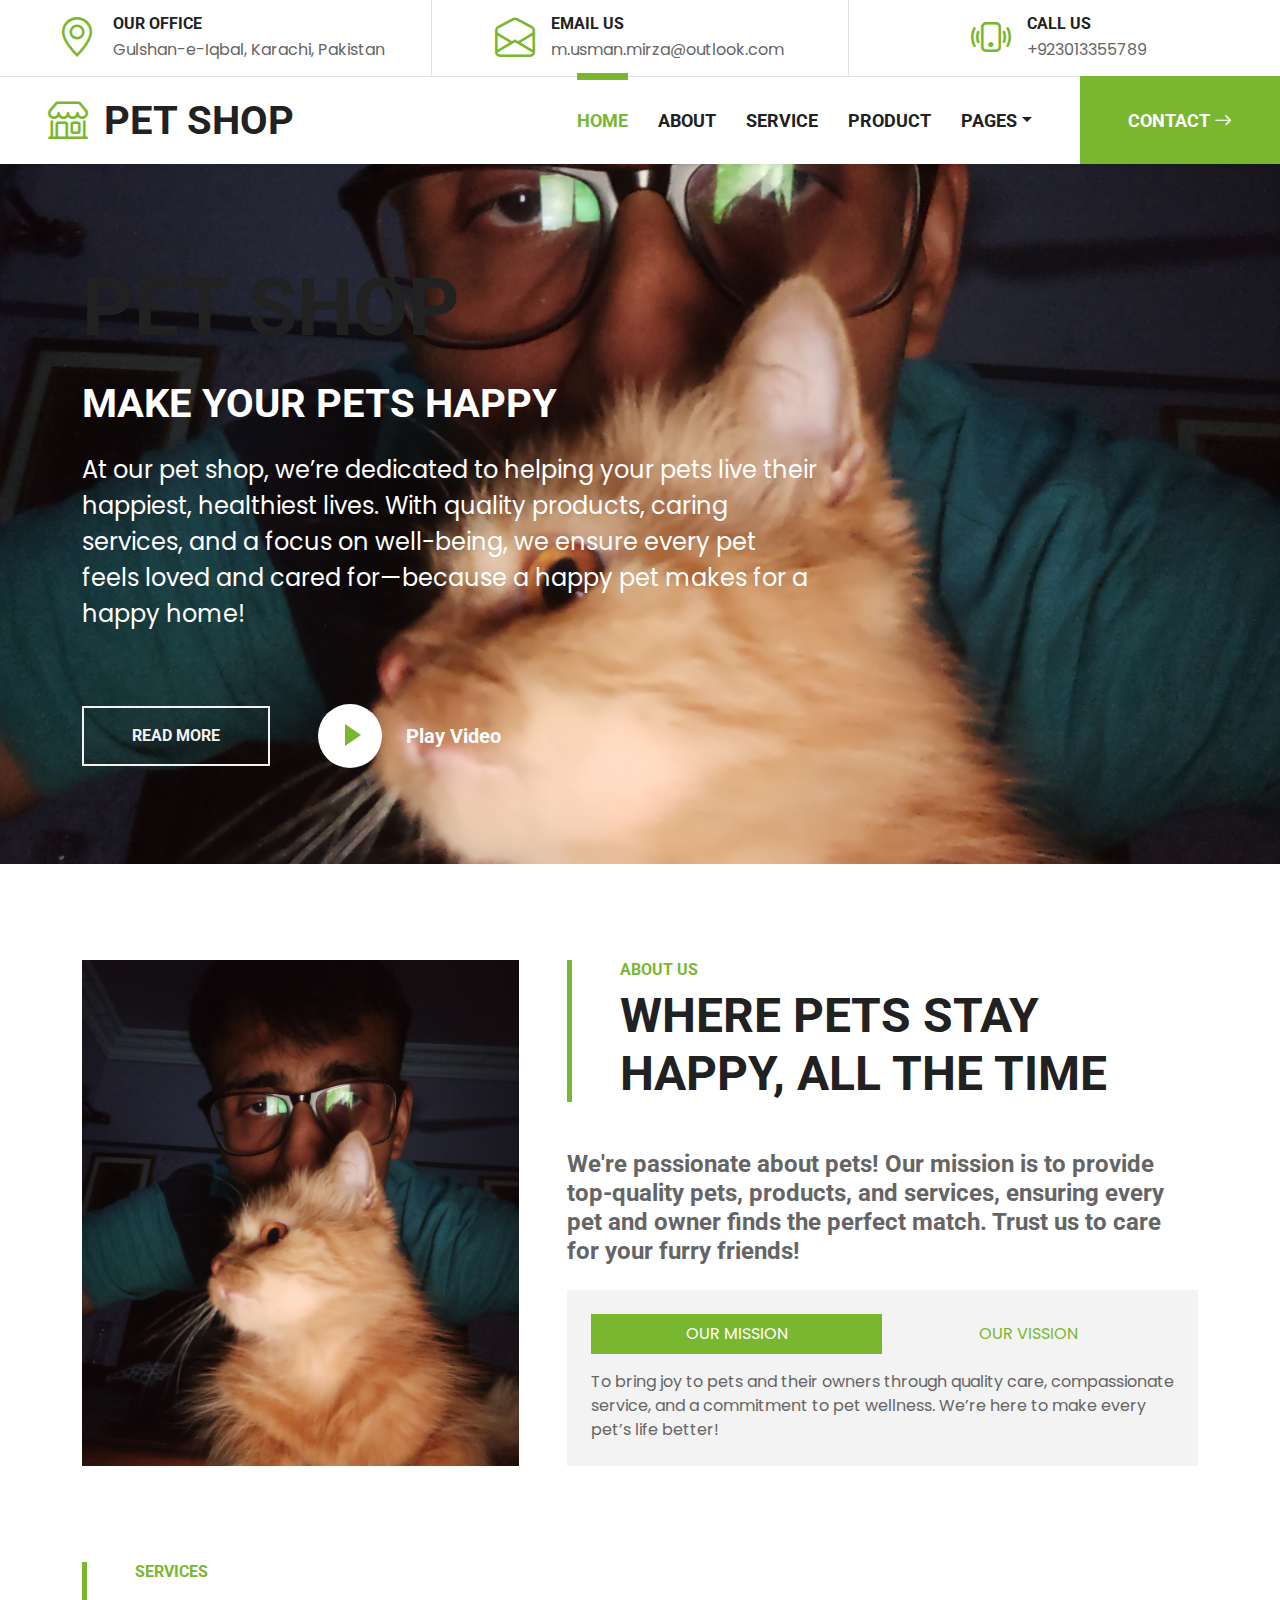
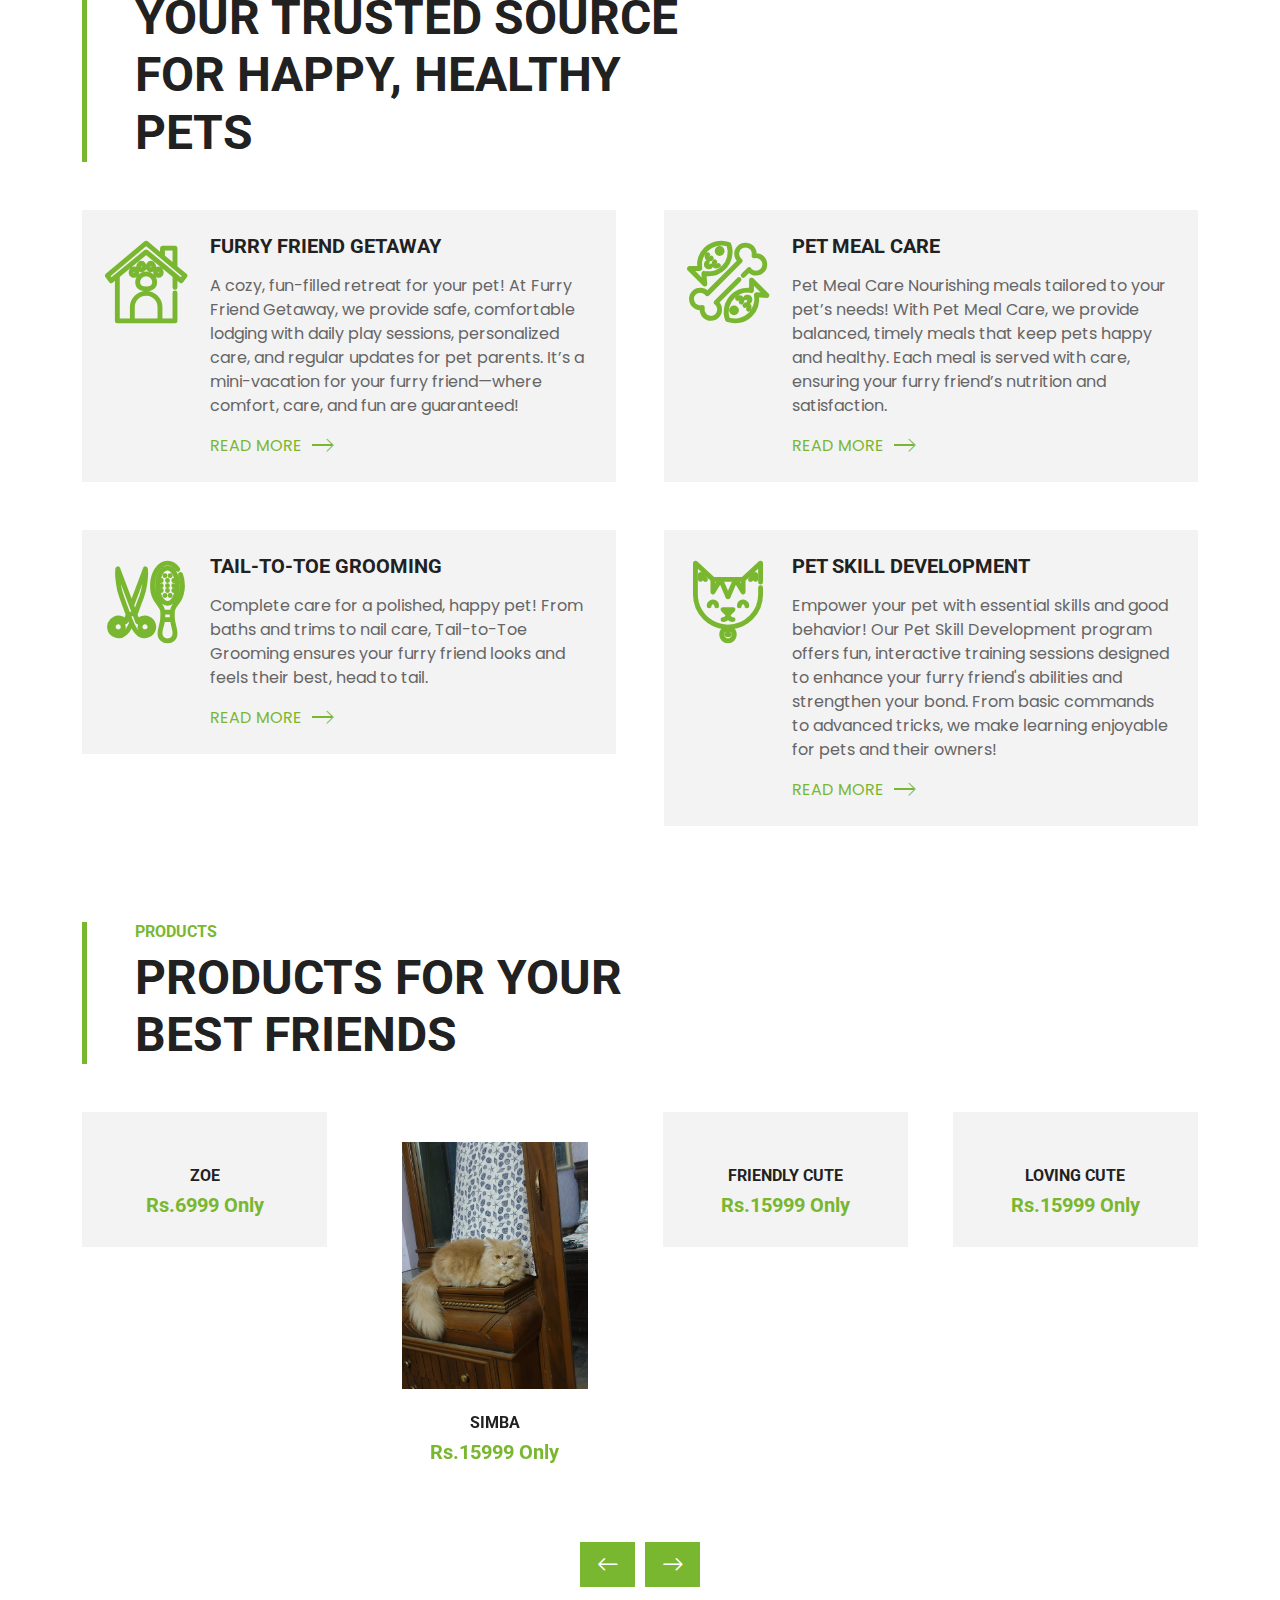
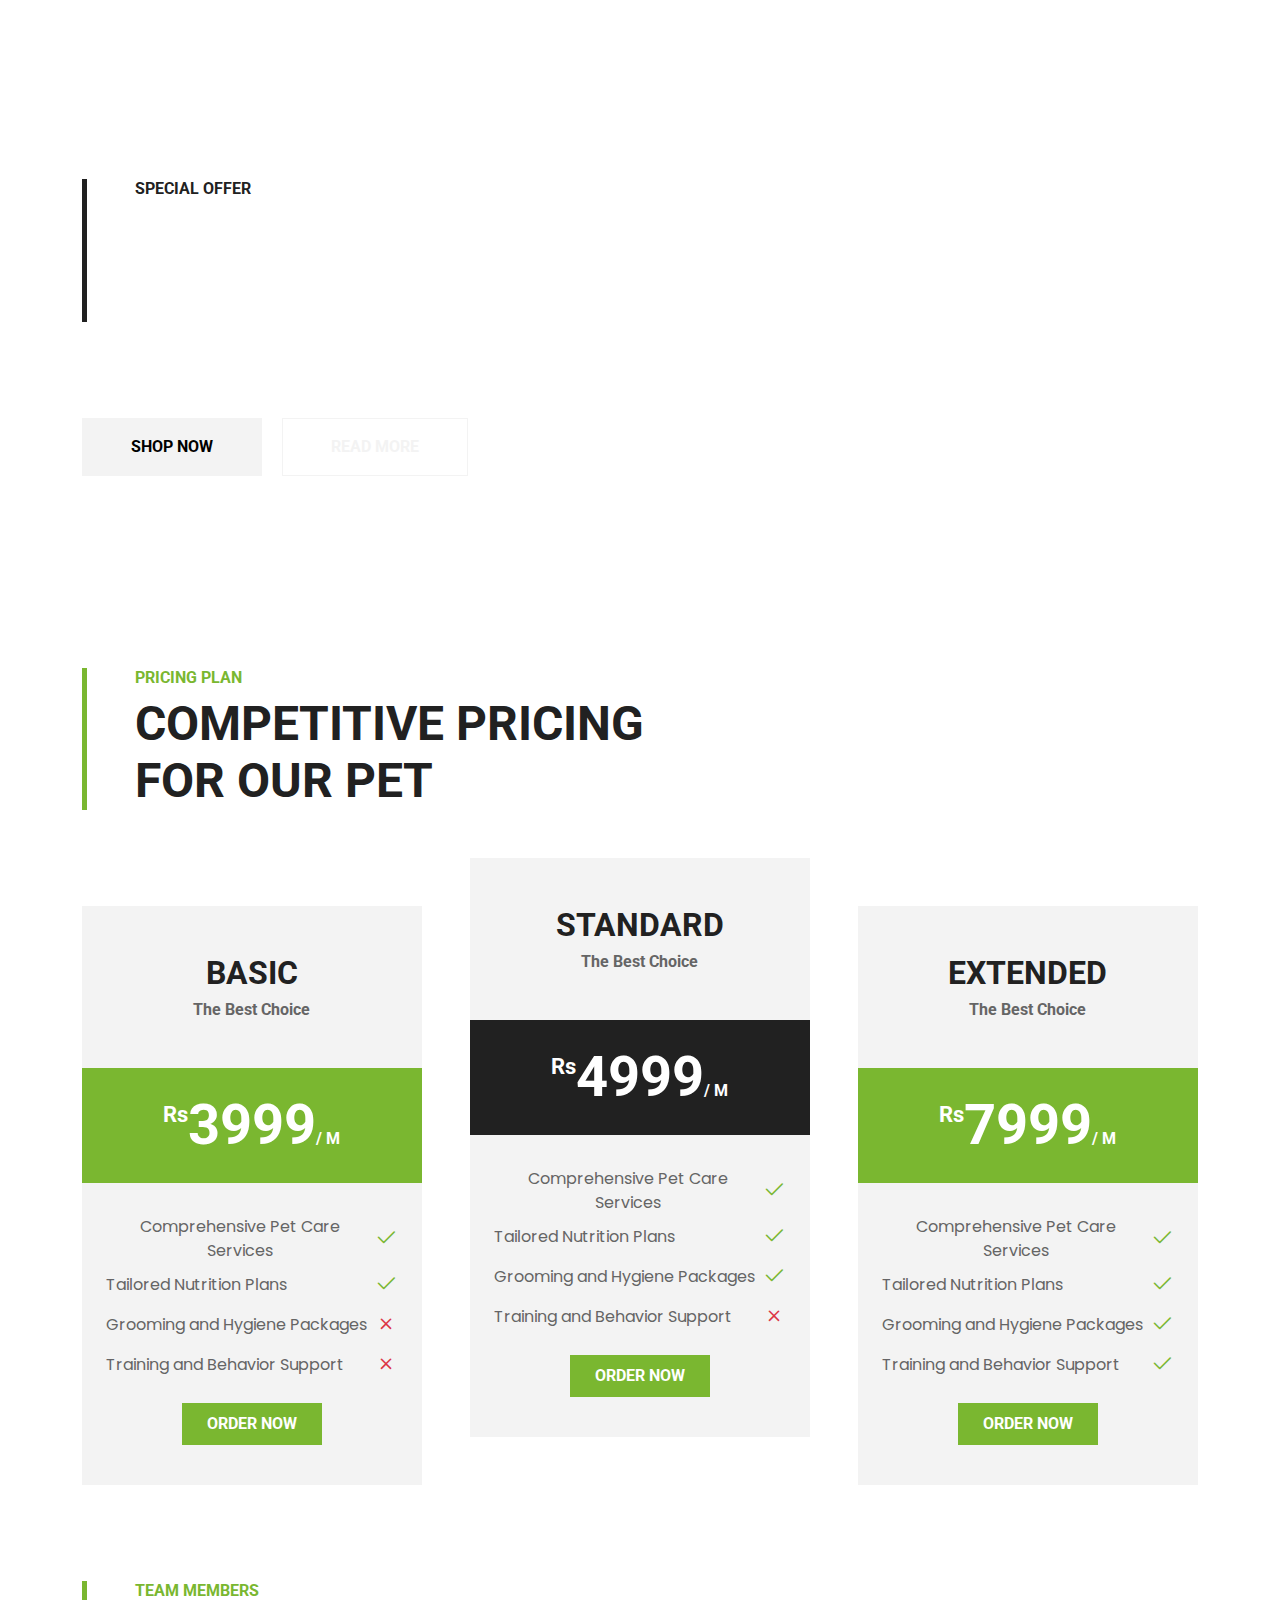
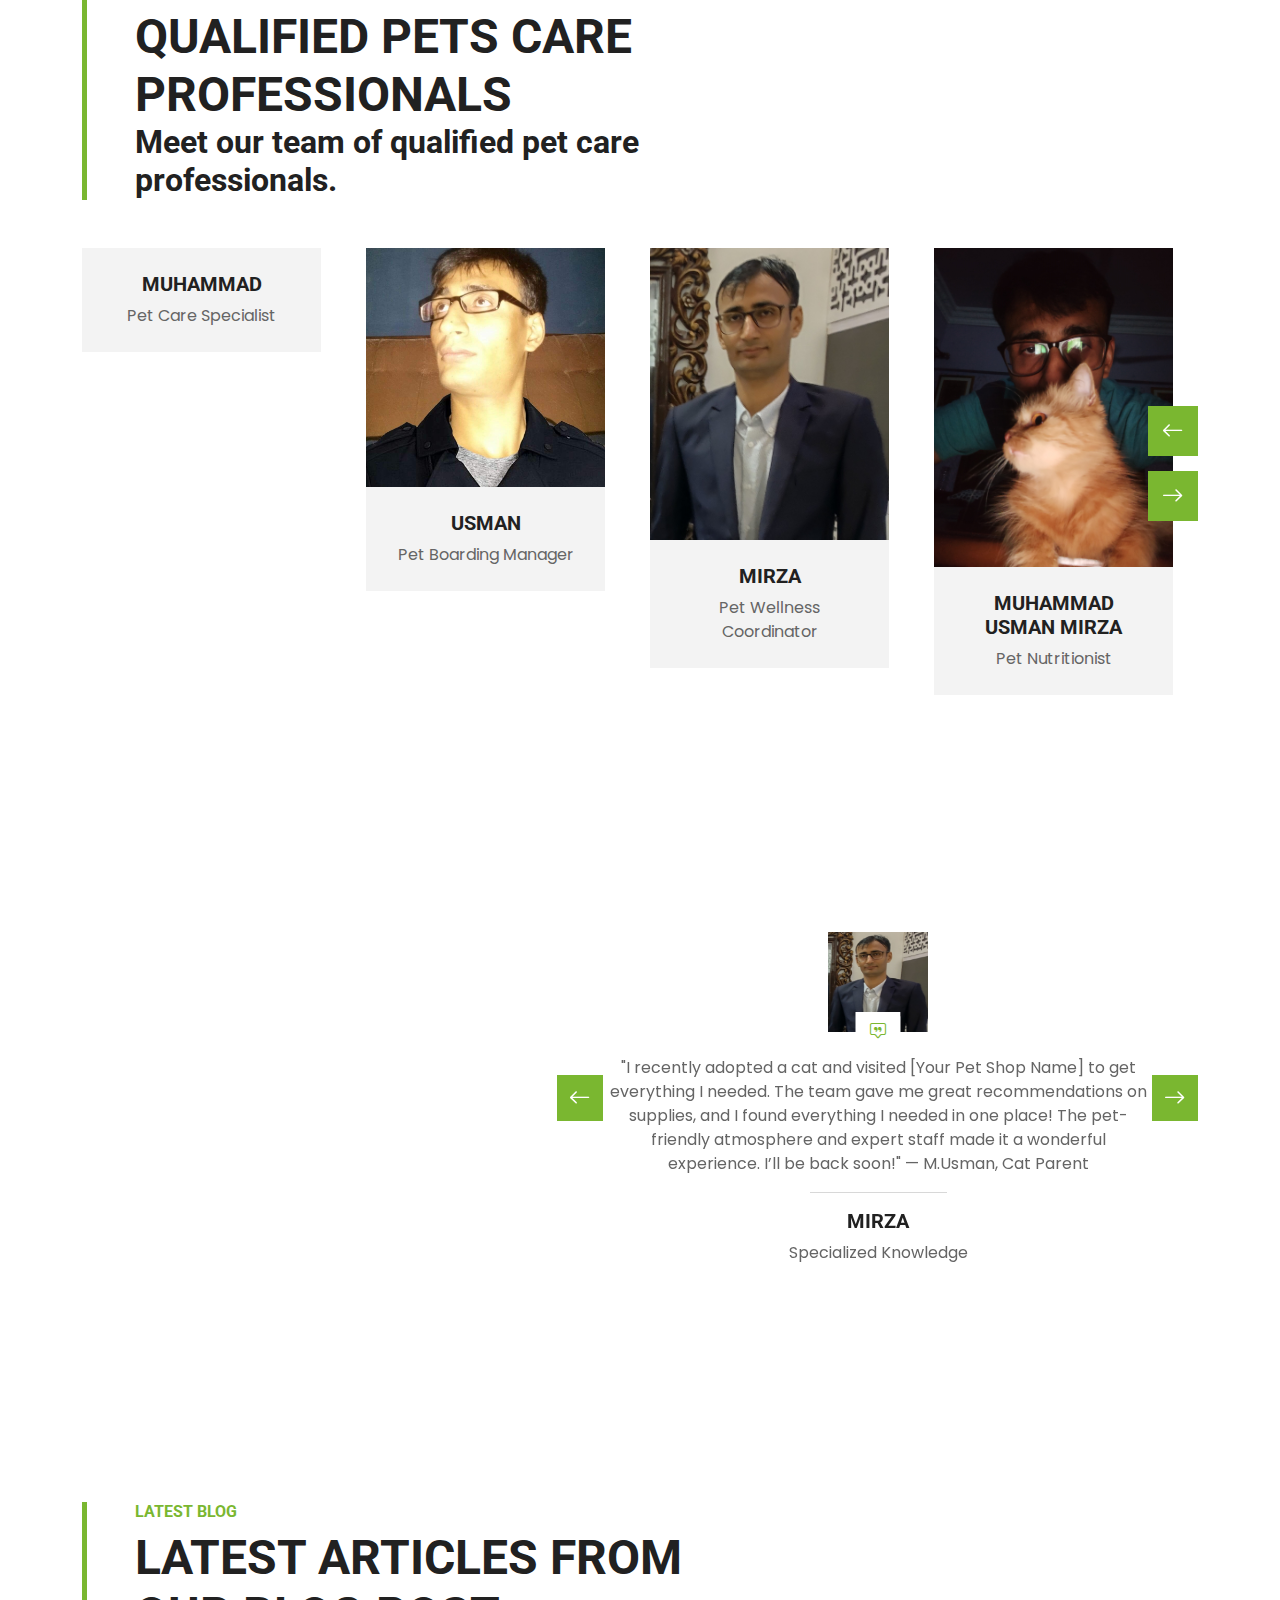
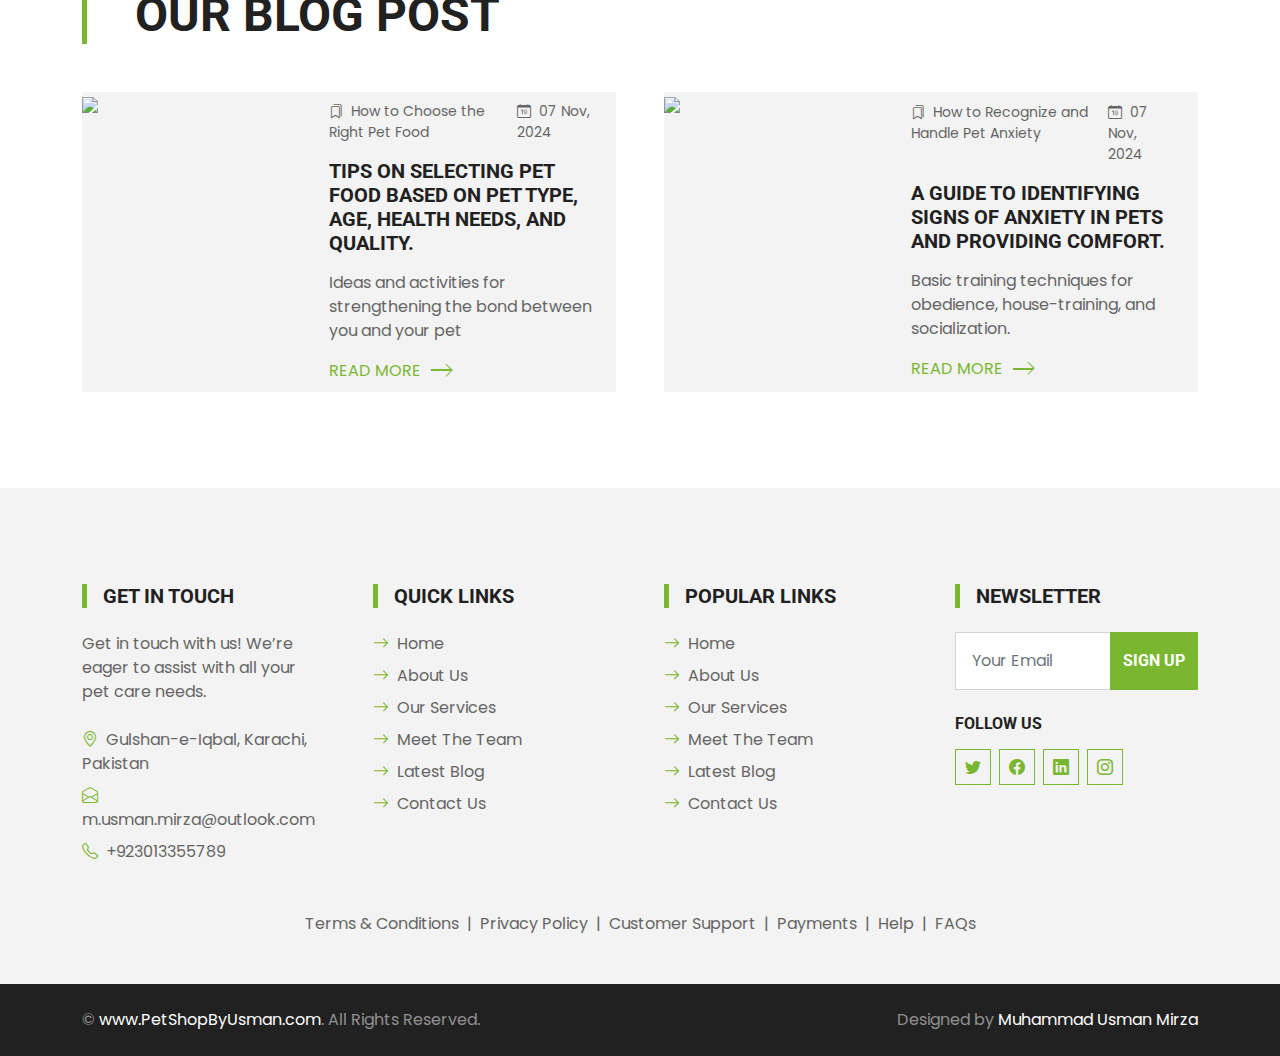
==== index.html @ 11010b02 "first commit" ====
<!DOCTYPE html>
<html lang="en">

<head>
    <meta charset="utf-8">
    <title>petshopbyusman</title>
    <meta content="width=device-width, initial-scale=1.0" name="viewport">
    <meta content="Free HTML Templates" name="keywords">
    <meta content="Free HTML Templates" name="description">

    <!-- Favicon -->
    <link href="img/favicon.ico" rel="icon">

    <!-- Google Web Fonts -->
    <link rel="preconnect" href="https://fonts.gstatic.com">
    <link href="https://fonts.googleapis.com/css2?family=Poppins&family=Roboto:wght@700&display=swap" rel="stylesheet">  

    <!-- Icon Font Stylesheet -->
    <link href="https://cdn.jsdelivr.net/npm/bootstrap-icons@1.4.1/font/bootstrap-icons.css" rel="stylesheet">
    <link href="lib/flaticon/font/flaticon.css" rel="stylesheet">

    <!-- Libraries Stylesheet -->
    <link href="lib/owlcarousel/assets/owl.carousel.min.css" rel="stylesheet">

    <!-- Customized Bootstrap Stylesheet -->
    <link href="css/bootstrap.min.css" rel="stylesheet">

    <!-- Template Stylesheet -->
    <link href="css/style.css" rel="stylesheet">
</head>

<body>
    <!-- Topbar Start -->
    <div class="container-fluid border-bottom d-none d-lg-block">
        <div class="row gx-0">
            <div class="col-lg-4 text-center py-2">
                <div class="d-inline-flex align-items-center">
                    <i class="bi bi-geo-alt fs-1 text-primary me-3"></i>
                    <div class="text-start">
                        <h6 class="text-uppercase mb-1">Our Office</h6>
                        <span>Gulshan-e-Iqbal, Karachi, Pakistan</span>
                    </div>
                </div>
            </div>
            <div class="col-lg-4 text-center border-start border-end py-2">
                <div class="d-inline-flex align-items-center">
                    <i class="bi bi-envelope-open fs-1 text-primary me-3"></i>
                    <div class="text-start">
                        <h6 class="text-uppercase mb-1">Email Us</h6>
                        <span>m.usman.mirza@outlook.com</span>
                    </div>
                </div>
            </div>
            <div class="col-lg-4 text-center py-2">
                <div class="d-inline-flex align-items-center">
                    <i class="bi bi-phone-vibrate fs-1 text-primary me-3"></i>
                    <div class="text-start">
                        <h6 class="text-uppercase mb-1">Call Us</h6>
                        <span>+923013355789</span>
                    </div>
                </div>
            </div>
        </div>
    </div>
    <!-- Topbar End -->


    <!-- Navbar Start -->
    <nav class="navbar navbar-expand-lg bg-white navbar-light shadow-sm py-3 py-lg-0 px-3 px-lg-0">
        <a href="index.html" class="navbar-brand ms-lg-5">
            <h1 class="m-0 text-uppercase text-dark"><i class="bi bi-shop fs-1 text-primary me-3"></i>Pet Shop</h1>
        </a>
        <button class="navbar-toggler" type="button" data-bs-toggle="collapse" data-bs-target="#navbarCollapse">
            <span class="navbar-toggler-icon"></span>
        </button>
        <div class="collapse navbar-collapse" id="navbarCollapse">
            <div class="navbar-nav ms-auto py-0">
                <a href="index.html" class="nav-item nav-link active">Home</a>
                <a href="about.html" class="nav-item nav-link">About</a>
                <a href="service.html" class="nav-item nav-link">Service</a>
                <a href="product.html" class="nav-item nav-link">Product</a>
                <div class="nav-item dropdown">
                    <a href="#" class="nav-link dropdown-toggle" data-bs-toggle="dropdown">Pages</a>
                    <div class="dropdown-menu m-0">
                        <a href="price.html" class="dropdown-item">Pricing Plan</a>
                        <a href="team.html" class="dropdown-item">The Team</a>
                        <a href="testimonial.html" class="dropdown-item">Testimonial</a>
                        <a href="blog.html" class="dropdown-item">Blog Grid</a>
                        <a href="detail.html" class="dropdown-item">Blog Detail</a>
                    </div>
                </div>
                <a href="contact.html" class="nav-item nav-link nav-contact bg-primary text-white px-5 ms-lg-5">Contact <i class="bi bi-arrow-right"></i></a>
            </div>
        </div>
    </nav>
    <!-- Navbar End -->


    <!-- Hero Start -->
    <div class="container-fluid bg-primary py-5 mb-5 hero-header">
        <div class="container py-5">
            <div class="row justify-content-start">
                <div class="col-lg-8 text-center text-lg-start">
                    <h1 class="display-1 text-uppercase text-dark mb-lg-4">Pet Shop</h1>
                    <h1 class="text-uppercase text-white mb-lg-4">Make Your Pets Happy</h1>
                    <p class="fs-4 text-white mb-lg-4">At our pet shop, we’re dedicated to helping your pets live their happiest, healthiest lives. With quality products, caring services, and a focus on well-being, we ensure every pet feels loved and cared for—because a happy pet makes for a happy home!

                    </p>
                    <div class="d-flex align-items-center justify-content-center justify-content-lg-start pt-5">
                        <a href="" class="btn btn-outline-light border-2 py-md-3 px-md-5 me-5">Read More</a>
                        <button type="button" class="btn-play" data-bs-toggle="modal"
                            data-src="https://www.youtube.com/embed/DWRcNpR6Kdc" data-bs-target="#videoModal">
                            <span></span>
                        </button>
                        <h5 class="font-weight-normal text-white m-0 ms-4 d-none d-sm-block">Play Video</h5>
                    </div>
                </div>
            </div>
        </div>
    </div>
    <!-- Hero End -->


    <!-- Video Modal Start -->
    <div class="modal fade" id="videoModal" tabindex="-1" aria-labelledby="exampleModalLabel" aria-hidden="true">
        <div class="modal-dialog">
            <div class="modal-content rounded-0">
                <div class="modal-header">
                    <h5 class="modal-title" id="exampleModalLabel">Youtube Video</h5>
                    <button type="button" class="btn-close" data-bs-dismiss="modal" aria-label="Close"></button>
                </div>
                <div class="modal-body">
                    <!-- 16:9 aspect ratio -->
                    <div class="ratio ratio-16x9">
                        <iframe class="embed-responsive-item" src="" id="video" allowfullscreen allowscriptaccess="always"
                            allow="autoplay"></iframe>
                    </div>
                </div>
            </div>
        </div>
    </div>
    <!-- Video Modal End -->


    <!-- About Start -->
    <div class="container-fluid py-5">
        <div class="container">
            <div class="row gx-5">
                <div class="col-lg-5 mb-5 mb-lg-0" style="min-height: 500px;">
                    <div class="position-relative h-100">
                        <img class="position-absolute w-100 h-100 rounded" src="img/me.jpg" style="object-fit: cover;">
                    </div>
                </div>
                <div class="col-lg-7">
                    <div class="border-start border-5 border-primary ps-5 mb-5">
                        <h6 class="text-primary text-uppercase">About Us</h6>
                        <h1 class="display-5 text-uppercase mb-0">Where Pets Stay Happy, All the Time</h1>
                    </div>
                    <h4 class="text-body mb-4">We're passionate about pets! Our mission is to provide top-quality pets, products, and services, ensuring every pet and owner finds the perfect match. Trust us to care for your furry friends!</h4>
                    <div class="bg-light p-4">
                        <ul class="nav nav-pills justify-content-between mb-3" id="pills-tab" role="tablist">
                            <li class="nav-item w-50" role="presentation">
                                <button class="nav-link text-uppercase w-100 active" id="pills-1-tab" data-bs-toggle="pill"
                                    data-bs-target="#pills-1" type="button" role="tab" aria-controls="pills-1"
                                    aria-selected="true">Our Mission</button>
                            </li>
                            <li class="nav-item w-50" role="presentation">
                                <button class="nav-link text-uppercase w-100" id="pills-2-tab" data-bs-toggle="pill"
                                    data-bs-target="#pills-2" type="button" role="tab" aria-controls="pills-2"
                                    aria-selected="false">Our Vission</button>
                            </li>
                        </ul>
                        <div class="tab-content" id="pills-tabContent">
                            <div class="tab-pane fade show active" id="pills-1" role="tabpanel" aria-labelledby="pills-1-tab">
                                <p class="mb-0">To bring joy to pets and their owners through quality care, compassionate service, and a commitment to pet wellness. We’re here to make every pet’s life better!</p>
                            </div>
                            <div class="tab-pane fade" id="pills-2" role="tabpanel" aria-labelledby="pills-2-tab">
                                <p class="mb-0">To be the trusted choice for pet care and companionship, creating a world where every pet thrives in a loving home.</p>
                            </div>
                        </div>
                    </div>
                </div>
            </div>
        </div>
    </div>
    <!-- About End -->
    

    <!-- Services Start -->
    <div class="container-fluid py-5">
        <div class="container">
            <div class="border-start border-5 border-primary ps-5 mb-5" style="max-width: 600px;">
                <h6 class="text-primary text-uppercase">Services</h6>
                <h1 class="display-5 text-uppercase mb-0">Your Trusted Source for Happy, Healthy Pets</h1>
            </div>
            <div class="row g-5">
                <div class="col-md-6">
                    <div class="service-item bg-light d-flex p-4">
                        <i class="flaticon-house display-1 text-primary me-4"></i>
                        <div>
                            <h5 class="text-uppercase mb-3">Furry Friend Getaway</h5>
                            <p>A cozy, fun-filled retreat for your pet! At Furry Friend Getaway, we provide safe, comfortable lodging with daily play sessions, personalized care, and regular updates for pet parents. It’s a mini-vacation for your furry friend—where comfort, care, and fun are guaranteed!</p>
                            <a class="text-primary text-uppercase" href="">Read More<i class="bi bi-chevron-right"></i></a>
                        </div>
                    </div>
                </div>
                <div class="col-md-6">
                    <div class="service-item bg-light d-flex p-4">
                        <i class="flaticon-food display-1 text-primary me-4"></i>
                        <div>
                            <h5 class="text-uppercase mb-3">Pet Meal Care</h5>
                            <p>Pet Meal Care 
                                Nourishing meals tailored to your pet’s needs! With Pet Meal Care, we provide balanced, timely meals that keep pets happy and healthy. Each meal is served with care, ensuring your furry friend’s nutrition and satisfaction.</p>
                            <a class="text-primary text-uppercase" href="">Read More<i class="bi bi-chevron-right"></i></a>
                        </div>
                    </div>
                </div>
                <div class="col-md-6">
                    <div class="service-item bg-light d-flex p-4">
                        <i class="flaticon-grooming display-1 text-primary me-4"></i>
                        <div>
                            <h5 class="text-uppercase mb-3">Tail-to-Toe Grooming</h5>
                            <p>Complete care for a polished, happy pet! From baths and trims to nail care, Tail-to-Toe Grooming ensures your furry friend looks and feels their best, head to tail.</p>
                            <a class="text-primary text-uppercase" href="">Read More<i class="bi bi-chevron-right"></i></a>
                        </div>
                    </div>
                </div>
                <div class="col-md-6">
                    <div class="service-item bg-light d-flex p-4">
                        <i class="flaticon-cat display-1 text-primary me-4"></i>
                        <div>
                            <h5 class="text-uppercase mb-3">Pet Skill Development</h5>
                            <p>Empower your pet with essential skills and good behavior! Our Pet Skill Development program offers fun, interactive training sessions designed to enhance your furry friend's abilities and strengthen your bond. From basic commands to advanced tricks, we make learning enjoyable for pets and their owners!</p>
                            <a class="text-primary text-uppercase" href="">Read More<i class="bi bi-chevron-right"></i></a>
                        </div>
                    </div>
                </div>
                
                    </div>
                </div>
            </div>
        </div>
    </div>
    <!-- Services End -->


    <!-- Products Start -->
    <div class="container-fluid py-5">
        <div class="container">
            <div class="border-start border-5 border-primary ps-5 mb-5" style="max-width: 600px;">
                <h6 class="text-primary text-uppercase">Products</h6>
                <h1 class="display-5 text-uppercase mb-0">Products For Your Best Friends</h1>
            </div>
            <div class="owl-carousel product-carousel">
                <div class="pb-5">
                    <div class="product-item position-relative bg-light d-flex flex-column text-center">
                        <img class="img-fluid mb-4" src="img/zoe.jpg" alt="">
                        <h6 class="text-uppercase">zoe</h6>
                        <h5 class="text-primary mb-0">Rs.6999 Only</h5>
                        <div class="btn-action d-flex justify-content-center">
                            <a class="btn btn-primary py-2 px-3" href=""><i class="bi bi-cart"></i></a>
                            <a class="btn btn-primary py-2 px-3" href=""><i class="bi bi-eye"></i></a>
                        </div>
                    </div>
                </div>
                <div class="pb-5">
                    <div class="product-item position-relative bg-high d-flex flex-column text-center">
                        <img class="img-fluid mb-4" src="img/simba.jpg" alt="">
                        <h6 class="text-uppercase">simba</h6>
                        <h5 class="text-primary mb-0">Rs.15999 Only</h5>
                        <div class="btn-action d-flex justify-content-center">
                            <a class="btn btn-primary py-2 px-3" href=""><i class="bi bi-cart"></i></a>
                            <a class="btn btn-primary py-2 px-3" href=""><i class="bi bi-eye"></i></a>
                        </div>
                    </div>
                </div>
                <div class="pb-5">
                    <div class="product-item position-relative bg-light d-flex flex-column text-center">
                        <img class="img-fluid mb-4" src="img/chotoo.jpg" alt="">
                        <h6 class="text-uppercase">Friendly Cute</h6>
                        <h5 class="text-primary mb-0">Rs.15999 Only</h5>
                        <div class="btn-action d-flex justify-content-center">
                            <a class="btn btn-primary py-2 px-3" href=""><i class="bi bi-cart"></i></a>
                            <a class="btn btn-primary py-2 px-3" href=""><i class="bi bi-eye"></i></a>
                        </div>
                    </div>
                </div>
                <div class="pb-5">
                    <div class="product-item position-relative bg-light d-flex flex-column text-center">
                        <img class="img-fluid mb-4" src="img/cimba.jpg" alt="">
                        <h6 class="text-uppercase">Loving Cute</h6>
                        <h5 class="text-primary mb-0">Rs.15999 Only</h5>
                        <div class="btn-action d-flex justify-content-center">
                            <a class="btn btn-primary py-2 px-3" href=""><i class="bi bi-cart"></i></a>
                            <a class="btn btn-primary py-2 px-3" href=""><i class="bi bi-eye"></i></a>
                        </div>
                    </div>
                </div>
                <div class="pb-5">
                    <div class="product-item position-relative bg-light d-flex flex-column text-center">
                        <img class="img-fluid mb-4" src="img/cutte.jpg" alt="">
                        <h6 class="text-uppercase">Healthy & Playfull</h6>
                        <h5 class="text-primary mb-0">Rs.15999 Only</h5>
                        <div class="btn-action d-flex justify-content-center">
                            <a class="btn btn-primary py-2 px-3" href=""><i class="bi bi-cart"></i></a>
                            <a class="btn btn-primary py-2 px-3" href=""><i class="bi bi-eye"></i></a>
                        </div>
                    </div>
                </div>
            </div>
        </div>
    </div>
    <!-- Products End -->


    <!-- Offer Start -->
    <div class="container-fluid bg-offer my-5 py-5">
        <div class="container py-5">
            <div class="row gx-5 justify-content-start">
                <div class="col-lg-7">
                    <div class="border-start border-5 border-dark ps-5 mb-5">
                        <h6 class="text-dark text-uppercase">Special Offer</h6>
                        <h1 class="display-5 text-uppercase text-white mb-0">Save 50% on all items your first order</h1>
                    </div>
                    <p class="text-white mb-4">Get 50% off your entire first order—treat your pet to the best at half the price!</p>
                    <a href="" class="btn btn-light py-md-3 px-md-5 me-3">Shop Now</a>
                    <a href="" class="btn btn-outline-light py-md-3 px-md-5">Read More</a>
                </div>
            </div>
        </div>
    </div>
    <!-- Offer End -->


    <!-- Pricing Plan Start -->
    <div class="container-fluid py-5">
        <div class="container">
            <div class="border-start border-5 border-primary ps-5 mb-5" style="max-width: 600px;">
                <h6 class="text-primary text-uppercase">Pricing Plan</h6>
                <h1 class="display-5 text-uppercase mb-0">Competitive Pricing For Our Pet</h1>
            </div>
            <div class="row g-5">
                <div class="col-lg-4">
                    <div class="bg-light text-center pt-5 mt-lg-5">
                        <h2 class="text-uppercase">Basic</h2>
                        <h6 class="text-body mb-5">The Best Choice</h6>
                        <div class="text-center bg-primary p-4 mb-2">
                            <h1 class="display-4 text-white mb-0">
                                <small class="align-top"
                                    style="font-size: 22px; line-height: 45px;">Rs</small>3999<small
                                    class="align-bottom" style="font-size: 16px; line-height: 40px;">/
                                    M</small>
                            </h1>
                        </div>
                        <div class="text-center p-4">
                            <div class="d-flex align-items-center justify-content-between mb-1">
                                <span>Comprehensive Pet Care Services</span>
                                <i class="bi bi-check2 fs-4 text-primary"></i>
                            </div>
                            <div class="d-flex align-items-center justify-content-between mb-1">
                                <span>Tailored Nutrition Plans</span>
                                <i class="bi bi-check2 fs-4 text-primary"></i>
                            </div>
                            <div class="d-flex align-items-center justify-content-between mb-1">
                                <span>Grooming and Hygiene Packages</span>
                                <i class="bi bi-x fs-4 text-danger"></i>
                            </div>
                            <div class="d-flex align-items-center justify-content-between mb-1">
                                <span>Training and Behavior Support</span>
                                <i class="bi bi-x fs-4 text-danger"></i>
                            </div>
                            <a href="" class="btn btn-primary text-uppercase py-2 px-4 my-3">Order Now</a>
                        </div>
                    </div>
                </div>
                <div class="col-lg-4">
                    <div class="bg-light text-center pt-5">
                        <h2 class="text-uppercase">Standard</h2>
                        <h6 class="text-body mb-5">The Best Choice</h6>
                        <div class="text-center bg-dark p-4 mb-2">
                            <h1 class="display-4 text-white mb-0">
                                <small class="align-top"
                                    style="font-size: 22px; line-height: 45px;">Rs</small>4999<small
                                    class="align-bottom" style="font-size: 16px; line-height: 40px;">/
                                    M</small>
                            </h1>
                        </div>
                        <div class="text-center p-4">
                            <div class="d-flex align-items-center justify-content-between mb-1">
                                <span>Comprehensive Pet Care Services</span>
                                <i class="bi bi-check2 fs-4 text-primary"></i>
                            </div>
                            <div class="d-flex align-items-center justify-content-between mb-1">
                                <span>Tailored Nutrition Plans</span>
                                <i class="bi bi-check2 fs-4 text-primary"></i>
                            </div>
                            <div class="d-flex align-items-center justify-content-between mb-1">
                                <span>Grooming and Hygiene Packages</span>
                                <i class="bi bi-check2 fs-4 text-primary"></i>
                            </div>
                            <div class="d-flex align-items-center justify-content-between mb-1">
                                <span>Training and Behavior Support</span>
                                <i class="bi bi-x fs-4 text-danger"></i>
                            </div>
                            <a href="" class="btn btn-primary text-uppercase py-2 px-4 my-3">Order Now</a>
                        </div>
                    </div>
                </div>
                <div class="col-lg-4">
                    <div class="bg-light text-center pt-5 mt-lg-5">
                        <h2 class="text-uppercase">Extended</h2>
                        <h6 class="text-body mb-5">The Best Choice</h6>
                        <div class="text-center bg-primary p-4 mb-2">
                            <h1 class="display-4 text-white mb-0">
                                <small class="align-top"
                                    style="font-size: 22px; line-height: 45px;">Rs</small>7999<small
                                    class="align-bottom" style="font-size: 16px; line-height: 40px;">/
                                    M</small>
                            </h1>
                        </div>
                        <div class="text-center p-4">
                            <div class="d-flex align-items-center justify-content-between mb-1">
                                <span>Comprehensive Pet Care Services</span>
                                <i class="bi bi-check2 fs-4 text-primary"></i>
                            </div>
                            <div class="d-flex align-items-center justify-content-between mb-1">
                                <span>Tailored Nutrition Plans</span>
                                <i class="bi bi-check2 fs-4 text-primary"></i>
                            </div>
                            <div class="d-flex align-items-center justify-content-between mb-1">
                                <span>Grooming and Hygiene Packages</span>
                                <i class="bi bi-check2 fs-4 text-primary"></i>
                            </div>
                            <div class="d-flex align-items-center justify-content-between mb-1">
                                <span>Training and Behavior Support</span>
                                <i class="bi bi-check2 fs-4 text-primary"></i>
                            </div>
                            <a href="" class="btn btn-primary text-uppercase py-2 px-4 my-3">Order Now</a>
                        </div>
                    </div>
                </div>
            </div>
        </div>
    </div>
    <!-- Pricing Plan End -->


    <!-- Team Start -->
    <div class="container-fluid py-5">
        <div class="container">
            <div class="border-start border-5 border-primary ps-5 mb-5" style="max-width: 600px;">
                <h6 class="text-primary text-uppercase">Team Members</h6>
                <h1 class="display-5 text-uppercase mb-0">Qualified Pets Care Professionals </h1>
                <h2>Meet our team of qualified pet care professionals.</h2>

                
            </div>
            <div class="owl-carousel team-carousel position-relative" style="padding-right: 25px;">
                <div class="team-item">
                    <div class="position-relative overflow-hidden">
                        <img class="img-fluid w-100" src="img/nice.jpg" alt="">
                        <div class="team-overlay">
                            <div class="d-flex align-items-center justify-content-start">
                                <a class="btn btn-light btn-square mx-1" href="#"><i class="bi bi-twitter"></i></a>
                                <a class="btn btn-light btn-square mx-1" href="#"><i class="bi bi-facebook"></i></a>
                                <a class="btn btn-light btn-square mx-1" href="#"><i class="bi bi-linkedin"></i></a>
                            </div>
                        </div>
                    </div>
                    <div class="bg-light text-center p-4">
                        <h5 class="text-uppercase">MUHAMMAD </h5>
                        <p class="m-0">Pet Care Specialist</p>
                    </div>
                </div>
                <div class="team-item">
                    <div class="position-relative overflow-hidden">
                        <img class="img-fluid w-100" src="img/good.jpg" alt="">
                        <div class="team-overlay">
                            <div class="d-flex align-items-center justify-content-start">
                                <a class="btn btn-light btn-square mx-1" href="#"><i class="bi bi-twitter"></i></a>
                                <a class="btn btn-light btn-square mx-1" href="#"><i class="bi bi-facebook"></i></a>
                                <a class="btn btn-light btn-square mx-1" href="#"><i class="bi bi-linkedin"></i></a>
                            </div>
                        </div>
                    </div>
                    <div class="bg-light text-center p-4">
                        <h5 class="text-uppercase">USMAN </h5>
                        <p class="m-0">Pet Boarding Manager</p>
                    </div>
                </div>
                <div class="team-item">
                    <div class="position-relative overflow-hidden">
                        <img class="img-fluid w-100" src="img/yes.jpg" alt="">
                        <div class="team-overlay">
                            <div class="d-flex align-items-center justify-content-start">
                                <a class="btn btn-light btn-square mx-1" href="#"><i class="bi bi-twitter"></i></a>
                                <a class="btn btn-light btn-square mx-1" href="#"><i class="bi bi-facebook"></i></a>
                                <a class="btn btn-light btn-square mx-1" href="#"><i class="bi bi-linkedin"></i></a>
                            </div>
                        </div>
                    </div>
                    <div class="bg-light text-center p-4">
                        <h5 class="text-uppercase">MIRZA</h5>
                        <p class="m-0">Pet Wellness Coordinator</p>
                    </div>
                </div>
                <div class="team-item">
                    <div class="position-relative overflow-hidden">
                        <img class="img-fluid w-100" src="img/me.jpg" alt="">
                        <div class="team-overlay">
                            <div class="d-flex align-items-center justify-content-start">
                                <a class="btn btn-light btn-square mx-1" href="#"><i class="bi bi-twitter"></i></a>
                                <a class="btn btn-light btn-square mx-1" href="#"><i class="bi bi-facebook"></i></a>
                                <a class="btn btn-light btn-square mx-1" href="#"><i class="bi bi-linkedin"></i></a>
                            </div>
                        </div>
                    </div>
                    <div class="bg-light text-center p-4">
                        <h5 class="text-uppercase">MUHAMMAD USMAN MIRZA</h5>
                        <p class="m-0">Pet Nutritionist</p>
                    </div>
                </div>
                <div class="team-item">
                    <div class="position-relative overflow-hidden">
                        <img class="img-fluid w-100" src="img/cutte.jpg" alt="">
                        <div class="team-overlay">
                            <div class="d-flex align-items-center justify-content-start">
                                <a class="btn btn-light btn-square mx-1" href="#"><i class="bi bi-twitter"></i></a>
                                <a class="btn btn-light btn-square mx-1" href="#"><i class="bi bi-facebook"></i></a>
                                <a class="btn btn-light btn-square mx-1" href="#"><i class="bi bi-linkedin"></i></a>
                            </div>
                        </div>
                    </div>
                    <div class="bg-light text-center p-4">
                        <h5 class="text-uppercase">Cool&Cool</h5>
                        <p class="m-0">Customer Care Representative</p>
                    </div>
                </div>
            </div>
        </div>
    </div>
    <!-- Team End -->


    <!-- Testimonial Start -->
    <div class="container-fluid bg-testimonial py-5" style="margin: 45px 0;">
        <div class="container py-5">
            <div class="row justify-content-end">
                <div class="col-lg-7">
                    <div class="owl-carousel testimonial-carousel bg-white p-5">
                        <div class="testimonial-item text-center">
                            <div class="position-relative mb-4">
                                <img class="img-fluid mx-auto" src="img/yes.jpg" alt="">
                                <div class="position-absolute top-100 start-50 translate-middle d-flex align-items-center justify-content-center bg-white" style="width: 45px; height: 40px;">
                                    <i class="bi bi-chat-square-quote text-primary"></i>
                                </div>
                            </div>
                            <p>"I recently adopted a cat and visited [Your Pet Shop Name] to get everything I needed. The team gave me great recommendations on supplies, and I found everything I needed in one place! The pet-friendly atmosphere and expert staff made it a wonderful experience. I’ll be back soon!"
                                — M.Usman, Cat Parent</p>
                            <hr class="w-25 mx-auto">
                            <h5 class="text-uppercase">MIRZA</h5>
                            <span>Specialized Knowledge</span>
                        </div>
                        <div class="testimonial-item text-center">
                            <div class="position-relative mb-4">
                                <img class="img-fluid mx-auto" src="img/good.jpg" alt="">
                                <div class="position-absolute top-100 start-50 translate-middle d-flex align-items-center justify-content-center bg-white" style="width: 45px; height: 40px;">
                                    <i class="bi bi-chat-square-quote text-primary"></i>
                                </div>
                            </div>
                            <p>"I love the variety of products they offer at [Your Pet Shop Name]. I’ve been buying pet food and treats here for my two rabbits, and they always have exactly what I need. It’s great to shop at a local store that genuinely cares about pets!"</p>
                            <hr class="w-25 mx-auto">
                            <h5 class="text-uppercase">Muhammad</h5>
                            <span>Training and Education</span>
                        </div>
                    </div>
                </div>
            </div>
        </div>
    </div>
    <!-- Testimonial End -->


    <!-- Blog Start -->
    <div class="container-fluid py-5">
        <div class="container">
            <div class="border-start border-5 border-primary ps-5 mb-5" style="max-width: 600px;">
                <h6 class="text-primary text-uppercase">Latest Blog</h6>
                <h1 class="display-5 text-uppercase mb-0">Latest Articles From Our Blog Post</h1>
            </div>
            <div class="row g-5">
                <div class="col-lg-6">
                    <div class="blog-item">
                        <div class="row g-0 bg-light overflow-hidden">
                            <div class="col-12 col-sm-5 h-100">
                                <img class="img-fluid h-100" src="img/mekoo.jpg" style="object-fit: cover;">
                            </div>
                            <div class="col-12 col-sm-7 h-100 d-flex flex-column justify-content-center">
                                <div class="p-4">
                                    <div class="d-flex mb-3">
                                        <small class="me-3"><i class="bi bi-bookmarks me-2"></i>How to Choose the Right Pet Food</small>
                                        <small><i class="bi bi-calendar-date me-2"></i>07 Nov, 2024</small>
                                    </div>
                                    <h5 class="text-uppercase mb-3">Tips on selecting pet food based on pet type, age, health needs, and quality.</h5>
                                    <p>Ideas and activities for strengthening the bond between you and your pet</p>
                                    <a class="text-primary text-uppercase" href="">Read More<i class="bi bi-chevron-right"></i></a>
                                </div>
                            </div>
                        </div>
                    </div>
                </div>
                <div class="col-lg-6">
                    <div class="blog-item">
                        <div class="row g-0 bg-light overflow-hidden">
                            <div class="col-12 col-sm-5 h-100">
                                <img class="img-fluid h-100" src="img/zui.jpg" style="object-fit: cover;">
                            </div>
                            <div class="col-12 col-sm-7 h-100 d-flex flex-column justify-content-center">
                                <div class="p-4">
                                    <div class="d-flex mb-3">
                                        <small class="me-3"><i class="bi bi-bookmarks me-2"></i>How to Recognize and Handle Pet Anxiety</small>
                                        <small><i class="bi bi-calendar-date me-2"></i>07 Nov, 2024</small>
                                    </div>
                                    <h5 class="text-uppercase mb-3">A guide to identifying signs of anxiety in pets and providing comfort.</h5>
                                    <p>Basic training techniques for obedience, house-training, and socialization.</p>
                                    <a class="text-primary text-uppercase" href="">Read More<i class="bi bi-chevron-right"></i></a>
                                </div>
                            </div>
                        </div>
                    </div>
                </div>
            </div>
        </div>
    </div>
    <!-- Blog End -->
    

    <!-- Footer Start -->
    <div class="container-fluid bg-light mt-5 py-5">
        <div class="container pt-5">
            <div class="row g-5">
                <div class="col-lg-3 col-md-6">
                    <h5 class="text-uppercase border-start border-5 border-primary ps-3 mb-4">Get In Touch</h5>
                    <p class="mb-4">Get in touch with us! We’re eager to assist with all your pet care needs.</p>
                    <p class="mb-2"><i class="bi bi-geo-alt text-primary me-2"></i>Gulshan-e-Iqbal, Karachi, Pakistan</p>
                    <p class="mb-2"><i class="bi bi-envelope-open text-primary me-2"></i>m.usman.mirza@outlook.com</p>
                    <p class="mb-0"><i class="bi bi-telephone text-primary me-2"></i>+923013355789</p>
                </div>
                <div class="col-lg-3 col-md-6">
                    <h5 class="text-uppercase border-start border-5 border-primary ps-3 mb-4">Quick Links</h5>
                    <div class="d-flex flex-column justify-content-start">
                        <a class="text-body mb-2" href="#"><i class="bi bi-arrow-right text-primary me-2"></i>Home</a>
                        <a class="text-body mb-2" href="#"><i class="bi bi-arrow-right text-primary me-2"></i>About Us</a>
                        <a class="text-body mb-2" href="#"><i class="bi bi-arrow-right text-primary me-2"></i>Our Services</a>
                        <a class="text-body mb-2" href="#"><i class="bi bi-arrow-right text-primary me-2"></i>Meet The Team</a>
                        <a class="text-body mb-2" href="#"><i class="bi bi-arrow-right text-primary me-2"></i>Latest Blog</a>
                        <a class="text-body" href="#"><i class="bi bi-arrow-right text-primary me-2"></i>Contact Us</a>
                    </div>
                </div>
                <div class="col-lg-3 col-md-6">
                    <h5 class="text-uppercase border-start border-5 border-primary ps-3 mb-4">Popular Links</h5>
                    <div class="d-flex flex-column justify-content-start">
                        <a class="text-body mb-2" href="#"><i class="bi bi-arrow-right text-primary me-2"></i>Home</a>
                        <a class="text-body mb-2" href="#"><i class="bi bi-arrow-right text-primary me-2"></i>About Us</a>
                        <a class="text-body mb-2" href="#"><i class="bi bi-arrow-right text-primary me-2"></i>Our Services</a>
                        <a class="text-body mb-2" href="#"><i class="bi bi-arrow-right text-primary me-2"></i>Meet The Team</a>
                        <a class="text-body mb-2" href="#"><i class="bi bi-arrow-right text-primary me-2"></i>Latest Blog</a>
                        <a class="text-body" href="#"><i class="bi bi-arrow-right text-primary me-2"></i>Contact Us</a>
                    </div>
                </div>
                <div class="col-lg-3 col-md-6">
                    <h5 class="text-uppercase border-start border-5 border-primary ps-3 mb-4">Newsletter</h5>
                    <form action="">
                        <div class="input-group">
                            <input type="text" class="form-control p-3" placeholder="Your Email">
                            <button class="btn btn-primary">Sign Up</button>
                        </div>
                    </form>
                    <h6 class="text-uppercase mt-4 mb-3">Follow Us</h6>
                    <div class="d-flex">
                        <a class="btn btn-outline-primary btn-square me-2" href="#"><i class="bi bi-twitter"></i></a>
                        <a class="btn btn-outline-primary btn-square me-2" href="#"><i class="bi bi-facebook"></i></a>
                        <a class="btn btn-outline-primary btn-square me-2" href="#"><i class="bi bi-linkedin"></i></a>
                        <a class="btn btn-outline-primary btn-square" href="#"><i class="bi bi-instagram"></i></a>
                    </div>
                </div>
                <div class="col-12 text-center text-body">
                    <a class="text-body" href="">Terms & Conditions</a>
                    <span class="mx-1">|</span>
                    <a class="text-body" href="">Privacy Policy</a>
                    <span class="mx-1">|</span>
                    <a class="text-body" href="">Customer Support</a>
                    <span class="mx-1">|</span>
                    <a class="text-body" href="">Payments</a>
                    <span class="mx-1">|</span>
                    <a class="text-body" href="">Help</a>
                    <span class="mx-1">|</span>
                    <a class="text-body" href="">FAQs</a>
                </div>
            </div>
        </div>
    </div>
    <div class="container-fluid bg-dark text-white-50 py-4">
        <div class="container">
            <div class="row g-5">
                <div class="col-md-6 text-center text-md-start">
                    <p class="mb-md-0">&copy; <a class="text-white" href="#">www.PetShopByUsman.com</a>. All Rights Reserved.</p>
                </div>
                <div class="col-md-6 text-center text-md-end">
                    <p class="mb-0">Designed by <a class="text-white" >Muhammad Usman Mirza</a></p>
                </div>
            </div>
        </div>
    </div>
    <!-- Footer End -->


    <!-- Back to Top -->
    <a href="#" class="btn btn-primary py-3 fs-4 back-to-top"><i class="bi bi-arrow-up"></i></a>


    <!-- JavaScript Libraries -->
    <script src="https://code.jquery.com/jquery-3.4.1.min.js"></script>
    <script src="https://cdn.jsdelivr.net/npm/bootstrap@5.0.0/dist/js/bootstrap.bundle.min.js"></script>
    <script src="lib/easing/easing.min.js"></script>
    <script src="lib/waypoints/waypoints.min.js"></script>
    <script src="lib/owlcarousel/owl.carousel.min.js"></script>

    <!-- Template Javascript -->
    <script src="js/main.js"></script>
</body>

</html>
---- lib/flaticon/font/flaticon.css ----
/*
  	Flaticon icon font: Flaticon
  	Creation date: 06/11/2020 05:08
  	*/

@font-face {
  font-family: "Flaticon";
  src: url("./Flaticon.eot");
  src: url("./Flaticon.eot?#iefix") format("embedded-opentype"),
       url("./Flaticon.woff2") format("woff2"),
       url("./Flaticon.woff") format("woff"),
       url("./Flaticon.ttf") format("truetype"),
       url("./Flaticon.svg#Flaticon") format("svg");
  font-weight: normal;
  font-style: normal;
}

@media screen and (-webkit-min-device-pixel-ratio:0) {
  @font-face {
    font-family: "Flaticon";
    src: url("./Flaticon.svg#Flaticon") format("svg");
  }
}

[class^="flaticon-"]:before, [class*=" flaticon-"]:before,
[class^="flaticon-"]:after, [class*=" flaticon-"]:after {   
  font-family: Flaticon;
        font-size: 20px;
font-style: normal;
margin-left: 20px;
}

.flaticon-house:before { content: "\f100"; }
.flaticon-grooming:before { content: "\f101"; }
.flaticon-food:before { content: "\f102"; }
.flaticon-care:before { content: "\f103"; }
.flaticon-vaccine:before { content: "\f104"; }
.flaticon-doctor:before { content: "\f105"; }
.flaticon-cat:before { content: "\f106"; }
.flaticon-dog:before { content: "\f107"; }
.flaticon-fountain:before { content: "\f108"; }
.flaticon-toy:before { content: "\f109"; }
---- css/style.css ----
/********** Template CSS **********/
:root {
    --primary: #7AB730;
    --secondary: #FFD33C;
    --light: #F3F3F3;
    --dark: #212121;
}

[class^=flaticon-]:before,
[class*=" flaticon-"]:before,
[class^=flaticon-]:after,
[class*=" flaticon-"]:after {
    font-size: inherit;
    margin-left: 0;
}

.btn {
    font-family: 'Roboto', sans-serif;
    text-transform: uppercase;
    font-weight: 700;
    transition: .5s;
}

.btn-primary {
    color: #FFFFFF;
}

.btn-square {
    width: 36px;
    height: 36px;
}

.btn-sm-square {
    width: 28px;
    height: 28px;
}

.btn-lg-square {
    width: 46px;
    height: 46px;
}

.btn-square,
.btn-sm-square,
.btn-lg-square {
    padding-left: 0;
    padding-right: 0;
    text-align: center;
}

.back-to-top {
    position: fixed;
    display: none;
    right: 30px;
    bottom: 0;
    border-radius: 0;
    z-index: 99;
}

.navbar-light .navbar-nav .nav-link {
    font-family: 'Roboto', sans-serif;
    position: relative;
    margin-left: 30px;
    padding: 30px 0;
    font-size: 18px;
    font-weight: 700;
    text-transform: uppercase;
    color: var(--dark);
    outline: none;
    transition: .5s;
}

.sticky-top.navbar-light .navbar-nav .nav-link {
    padding: 20px 0;
}

.navbar-light .navbar-nav .nav-link:hover,
.navbar-light .navbar-nav .nav-link.active {
    color: var(--primary);
}

@media (min-width: 992px) {
    .navbar-light .navbar-nav .nav-link::before {
        position: absolute;
        content: "";
        width: 0;
        height: 7px;
        top: -4px;
        left: 50%;
        background: var(--primary);
        transition: .5s;
    }

    .navbar-light .navbar-nav .nav-link:hover::before,
    .navbar-light .navbar-nav .nav-link.active::before {
        width: 100%;
        left: 0;
    }

    .navbar-light .navbar-nav .nav-link.nav-contact::before {
        width: 100%;
        height: 1px;
        top: -1px;
        left: 0;
    }
}

@media (max-width: 991.98px) {
    .navbar-light .navbar-nav .nav-link  {
        margin-left: 0;
        padding: 10px 0;
    }
}

.hero-header {
    background: url(../img/me.jpg) center no-repeat ;
    background-size: cover;
}

.btn-play {
    position: relative;
    display: block;
    box-sizing: content-box;
    width: 16px;
    height: 26px;
    border-radius: 100%;
    border: none;
    outline: none !important;
    padding: 18px 20px 20px 28px;
    background: #FFFFFF;
}

.btn-play:before {
    content: "";
    position: absolute;
    z-index: 0;
    left: 50%;
    top: 50%;
    transform: translateX(-50%) translateY(-50%);
    display: block;
    width: 60px;
    height: 60px;
    background: #FFFFFF;
    border-radius: 100%;
    animation: pulse-border 1500ms ease-out infinite;
}

.btn-play:after {
    content: "";
    position: absolute;
    z-index: 1;
    left: 50%;
    top: 50%;
    transform: translateX(-50%) translateY(-50%);
    display: block;
    width: 60px;
    height: 60px;
    background: #FFFFFF;
    border-radius: 100%;
    transition: all 200ms;
}

.btn-play span {
    display: block;
    position: relative;
    z-index: 3;
    width: 0;
    height: 0;
    left: -1px;
    border-left: 16px solid var(--primary);
    border-top: 11px solid transparent;
    border-bottom: 11px solid transparent;
}

@keyframes pulse-border {
    0% {
        transform: translateX(-50%) translateY(-50%) translateZ(0) scale(1);
        opacity: 1;
    }

    100% {
        transform: translateX(-50%) translateY(-50%) translateZ(0) scale(2);
        opacity: 0;
    }
}

#videoModal .modal-dialog {
    position: relative;
    max-width: 800px;
    margin: 60px auto 0 auto;
}

#videoModal .modal-body {
    position: relative;
    padding: 0px;
}

#videoModal .close {
    position: absolute;
    width: 30px;
    height: 30px;
    right: 0px;
    top: -30px;
    z-index: 999;
    font-size: 30px;
    font-weight: normal;
    color: #FFFFFF;
    background: #000000;
    opacity: 1;
}

.service-item a i {
    position: relative;
    padding-left: 20px;
    transition: .3s;
}

.service-item a:hover i {
    padding-left: 50px;
}

.service-item a i::after {
    position: absolute;
    content: "";
    width: 20px;
    height: 2px;
    top: 50%;
    left: 10px;
    margin-top: -1px;
    background: var(--primary);
    transition: .3s;
}

.service-item a:hover i::after {
    width: 50px;
}

.product-item {
    padding: 30px;
}

.product-item .btn-action {
    position: absolute;
    width: 100%;
    bottom: -40px;
    left: 0;
    opacity: 0;
    transition: .5s;
}

.product-item:hover .btn-action {
    bottom: -20px;
    opacity: 1;
}

.product-carousel .owl-nav {
    width: 100%;
    text-align: center;
    display: flex;
    justify-content: center;
}

.product-carousel .owl-nav .owl-prev,
.product-carousel .owl-nav .owl-next{
    position: relative;
    margin: 0 5px;
    width: 55px;
    height: 45px;
    display: flex;
    align-items: center;
    justify-content: center;
    color: #FFFFFF;
    background: var(--primary);
    font-size: 22px;
    transition: .5s;
}

.product-carousel .owl-nav .owl-prev:hover,
.product-carousel .owl-nav .owl-next:hover {
    color: var(--dark);
}

.bg-offer {
    background: url(../img/mekoo.jpg) center repeat;
    background-size: cover;
}

.price-carousel::after {
    position: absolute;
    content: "";
    width: 100%;
    height: 50%;
    bottom: 0;
    left: 0;
    background: var(--primary);
    border-radius: 8px 8px 50% 50%;
    z-index: -1;
}

.price-carousel .owl-nav {
    margin-top: 35px;
    width: 100%;
    text-align: center;
    display: flex;
    justify-content: center;
}

.price-carousel .owl-nav .owl-prev,
.price-carousel .owl-nav .owl-next{
    position: relative;
    margin: 0 5px;
    width: 45px;
    height: 45px;
    display: flex;
    align-items: center;
    justify-content: center;
    color: var(--primary);
    background: #FFFFFF;
    font-size: 22px;
    border-radius: 45px;
    transition: .5s;
}

.price-carousel .owl-nav .owl-prev:hover,
.price-carousel .owl-nav .owl-next:hover {
    color: var(--dark);
}

.team-carousel .owl-nav {
    position: absolute;
    width: 50px;
    height: 160px;
    top: calc(50% - 80px);
    right: 0;
    z-index: 1;
}

.team-carousel .owl-nav .owl-prev,
.team-carousel .owl-nav .owl-next {
    position: relative;
    width: 50px;
    height: 50px;
    margin: 15px 0;
    display: flex;
    align-items: center;
    justify-content: center;
    color: #FFFFFF;
    background: var(--primary);
    font-size: 22px;
    transition: .5s;
}

.team-carousel .owl-nav .owl-prev:hover,
.team-carousel .owl-nav .owl-next:hover {
    color: var(--dark);
}

.team-item img {
    transition: .5s;
}

.team-item:hover img {
    transform: scale(1.2);
}

.team-item .team-overlay {
    position: absolute;
    top: 45px;
    right: 45px;
    bottom: 45px;
    left: 45px;
    display: flex;
    align-items: center;
    justify-content: center;
    background: rgba(122, 183, 48, .8);
    transition: .5s;
    opacity: 0;
}

.team-item:hover .team-overlay {
    top: 0;
    right: 0;
    bottom: 0;
    left: 0;
    opacity: 1;
}

.bg-testimonial {
    background: url(../img/chotoo.jpg)  center no-repeat;
    background-size: cover;
}

.testimonial-carousel .owl-nav {
    position: absolute;
    width: 100%;
    height: 46px;
    top: calc(50% - 23px);
    left: 0;
    display: flex;
    justify-content: space-between;
    z-index: 1;
}

.testimonial-carousel .owl-nav .owl-prev,
.testimonial-carousel .owl-nav .owl-next {
    position: relative;
    width: 46px;
    height: 46px;
    display: flex;
    align-items: center;
    justify-content: center;
    color: #FFFFFF;
    background: var(--primary);
    font-size: 22px;
    transition: .5s;
}

.testimonial-carousel .owl-nav .owl-prev:hover,
.testimonial-carousel .owl-nav .owl-next:hover {
    color: var(--dark);
}

.testimonial-carousel .owl-item img {
    width: 100px;
    height: 100px;
}

@media (min-width: 576px) {
    .blog-item .row {
        height: 300px;
    }
}

.blog-item a i {
    position: relative;
    padding-left: 20px;
    transition: .3s;
}

.blog-item a:hover i {
    padding-left: 50px;
}

.blog-item a i::after {
    position: absolute;
    content: "";
    width: 20px;
    height: 2px;
    top: 50%;
    left: 10px;
    margin-top: -1px;
    background: var(--primary);
    transition: .3s;
}

.blog-item a:hover i::after {
    width: 50px;
}
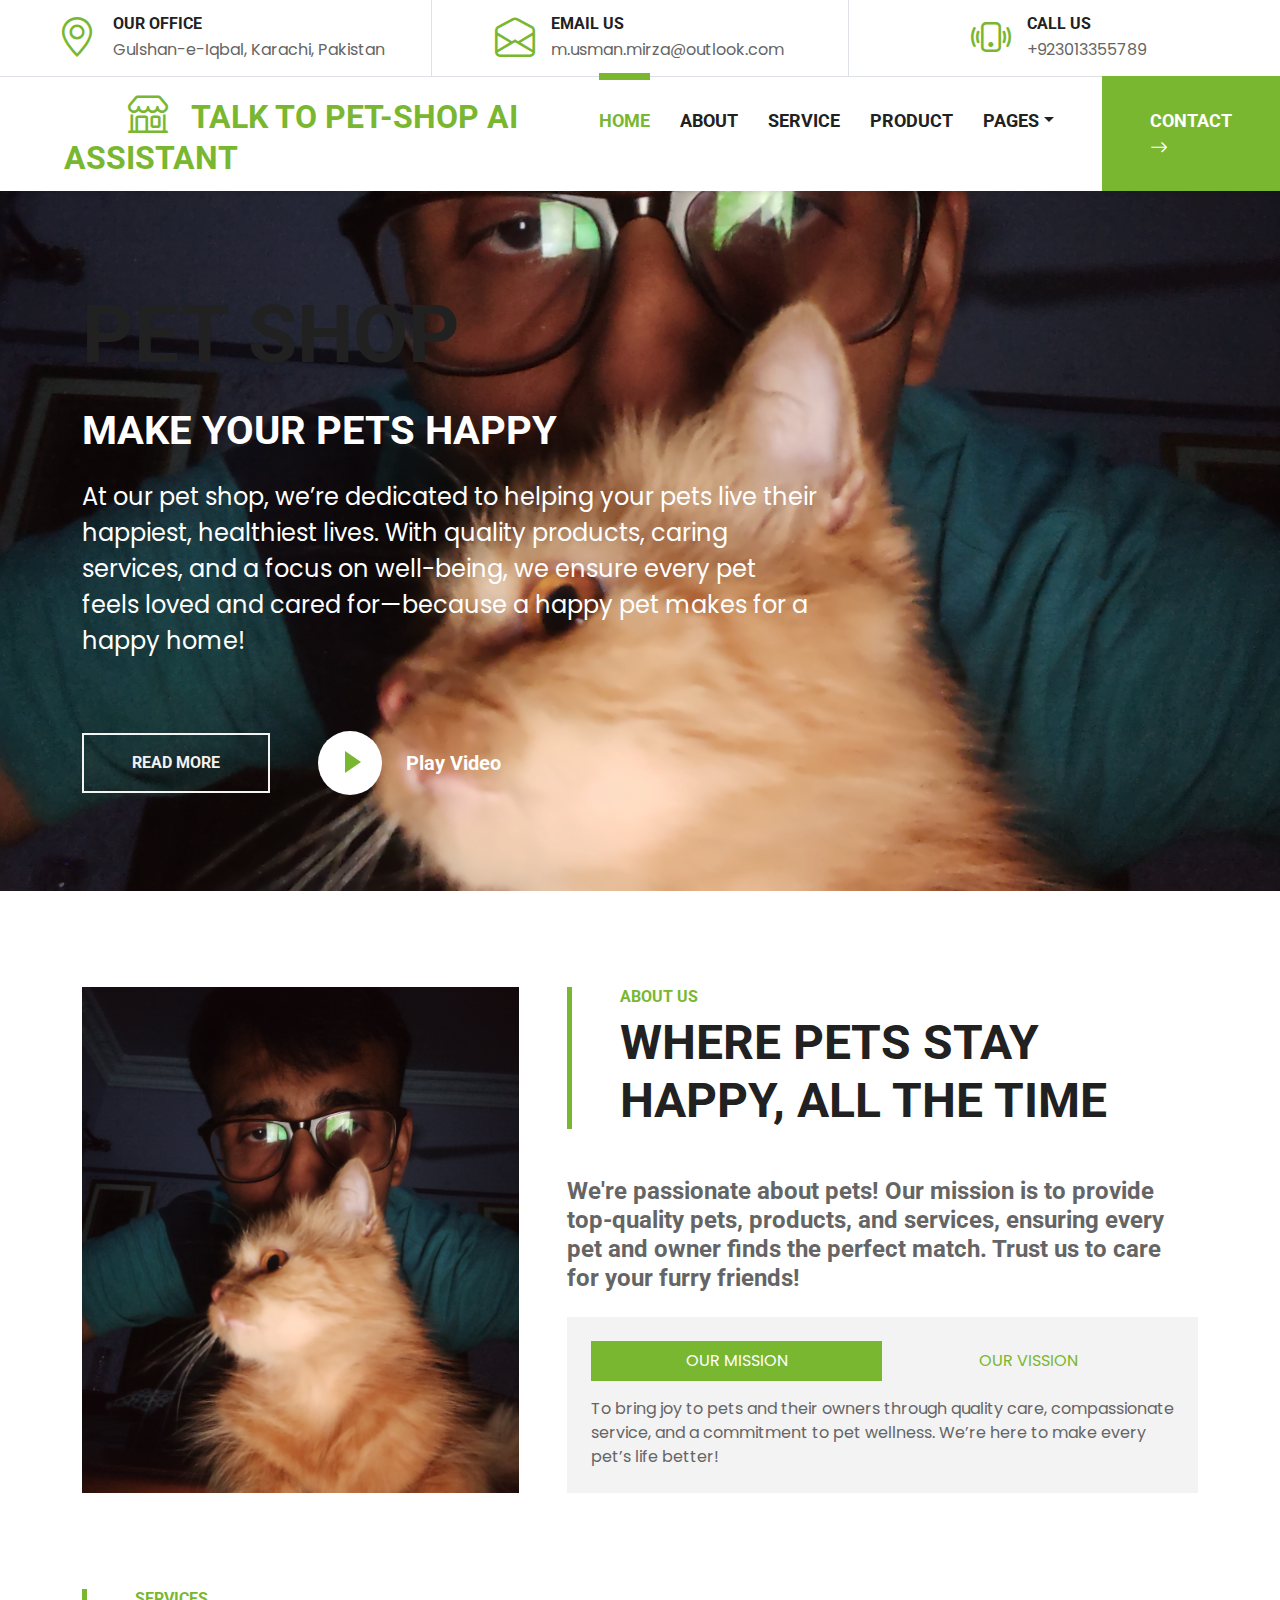
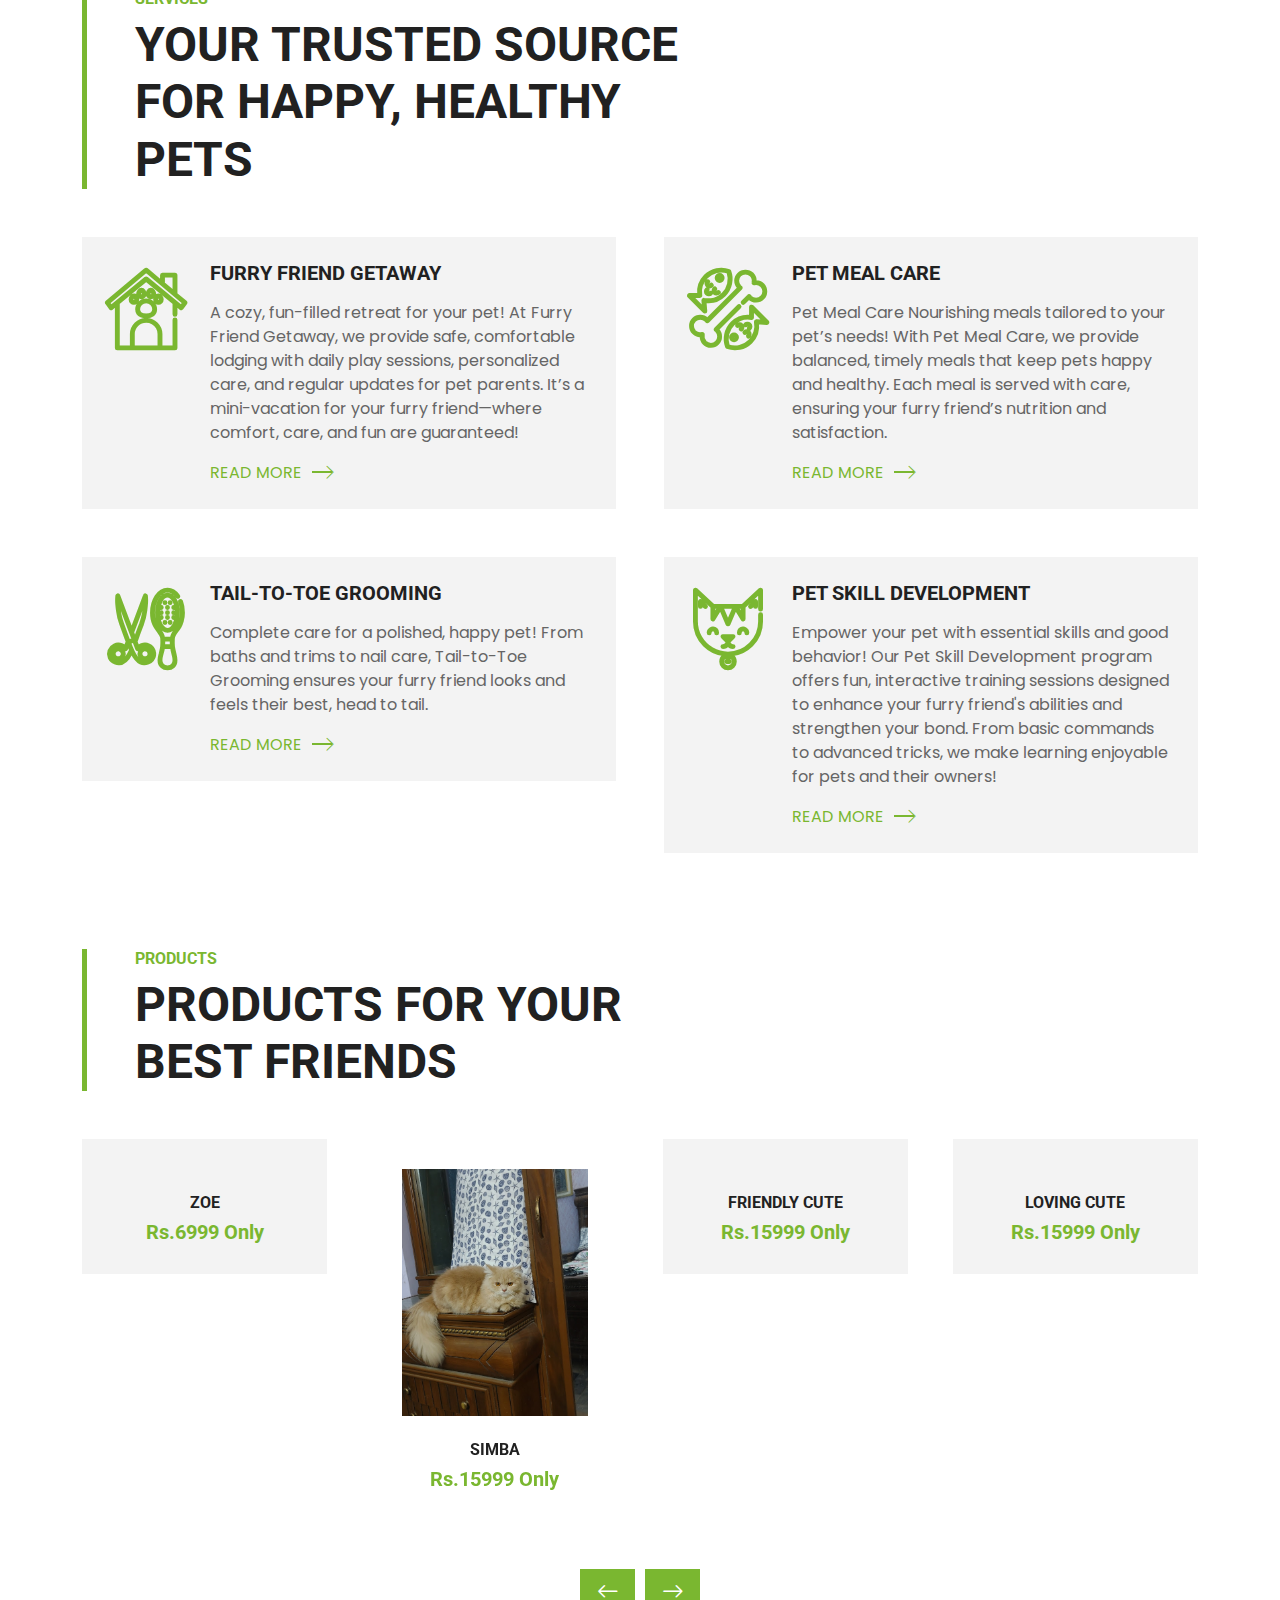
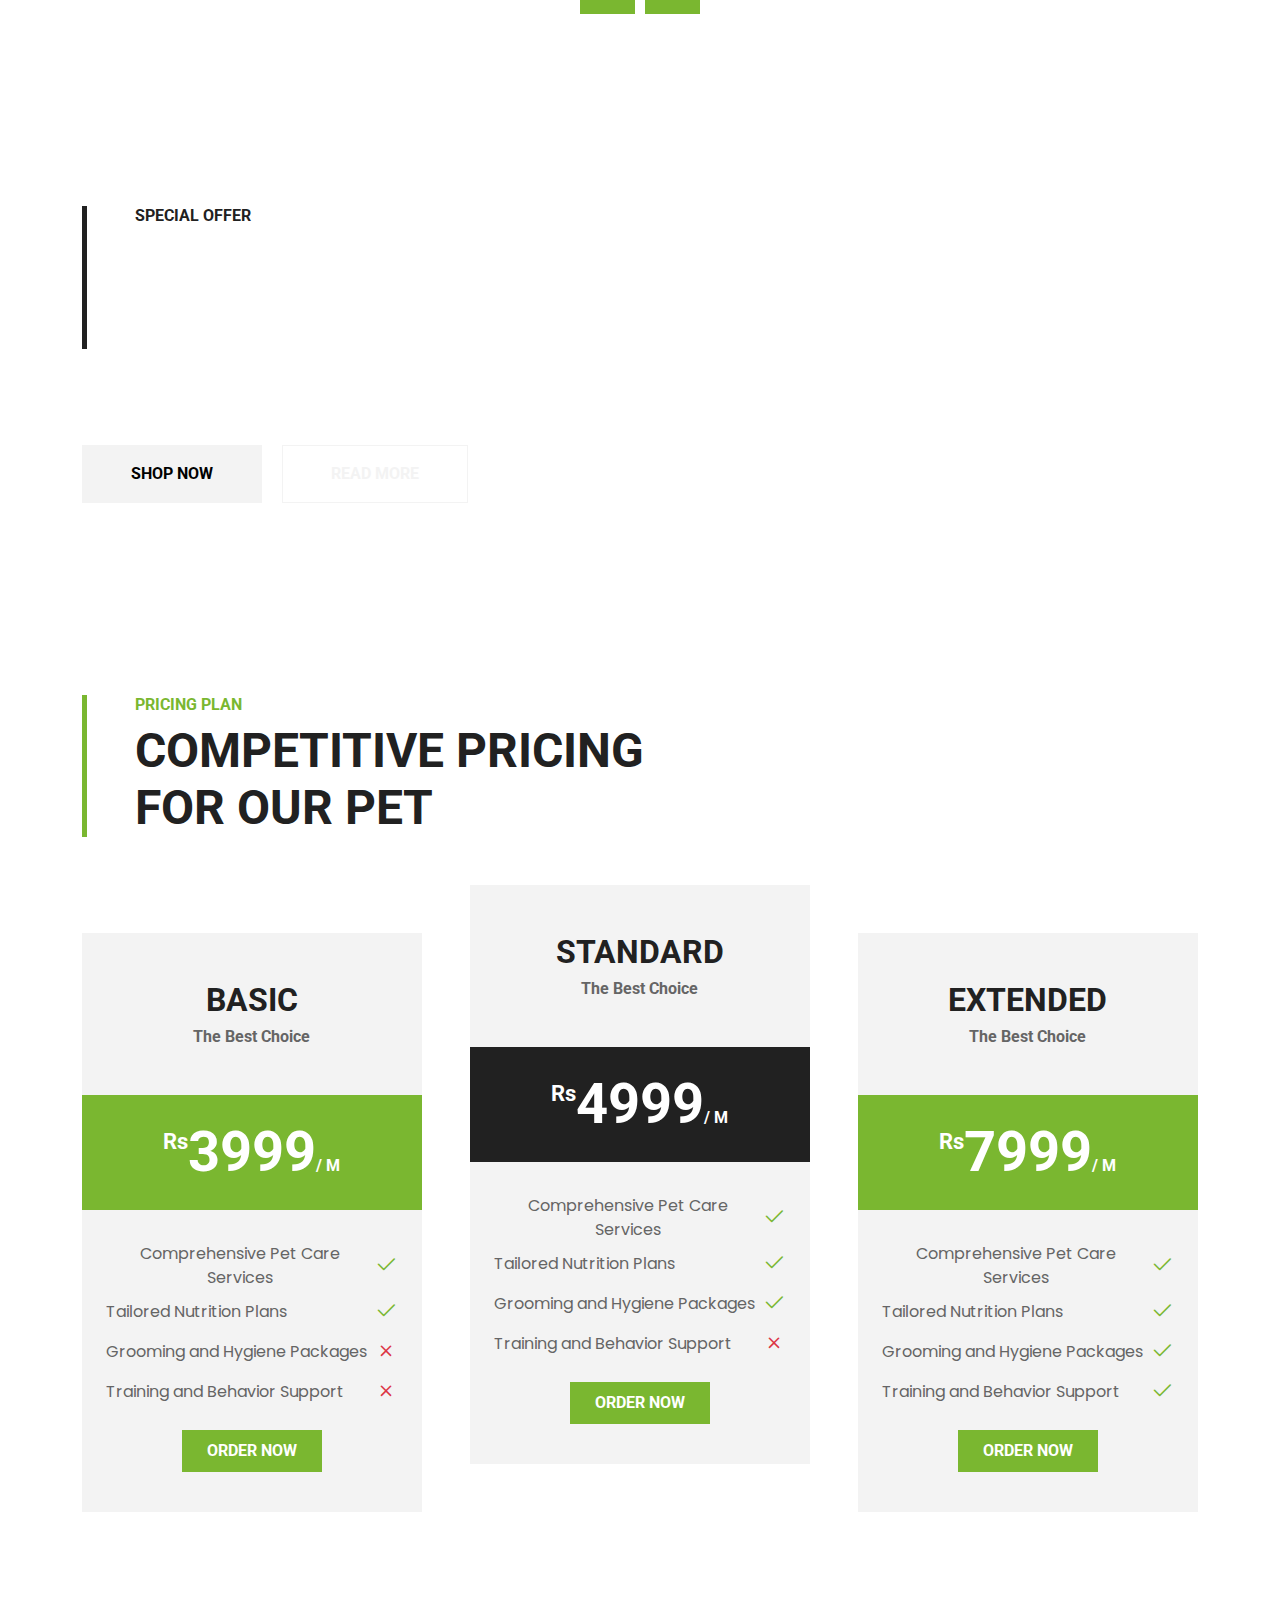
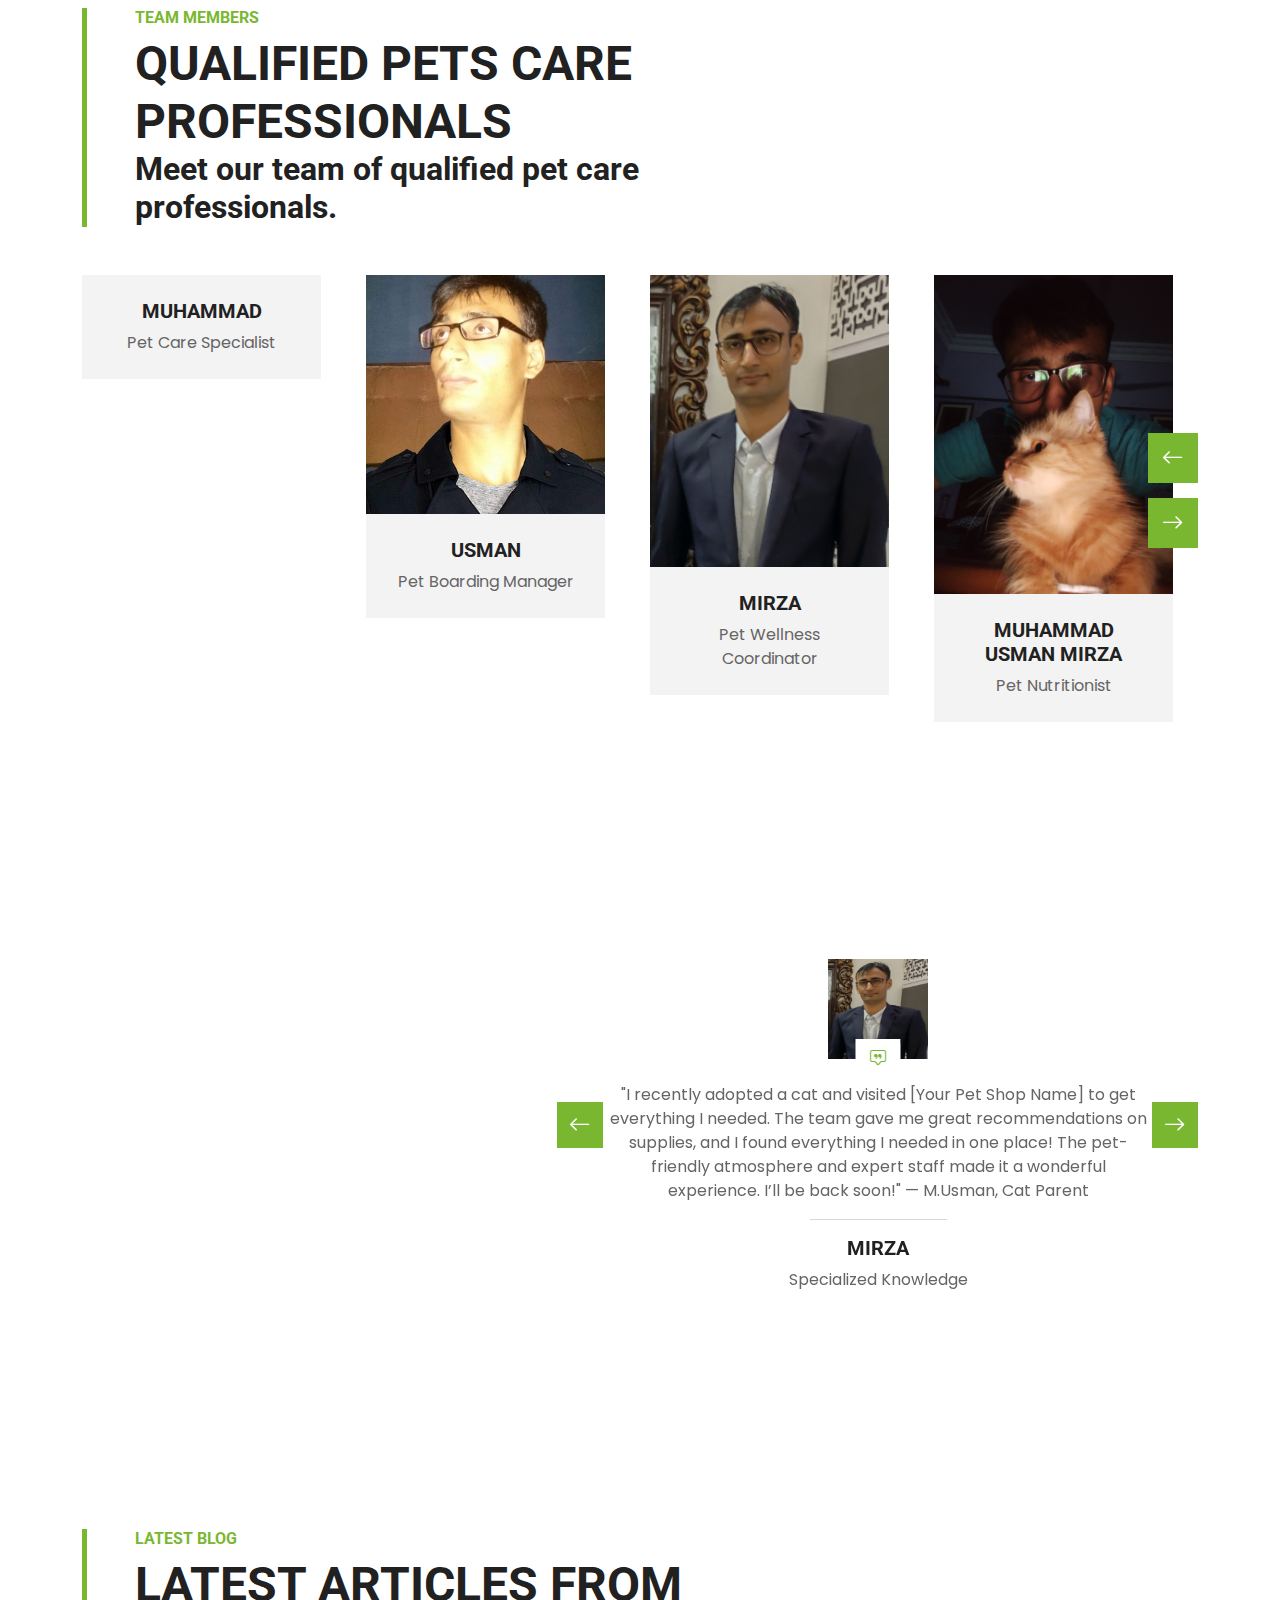
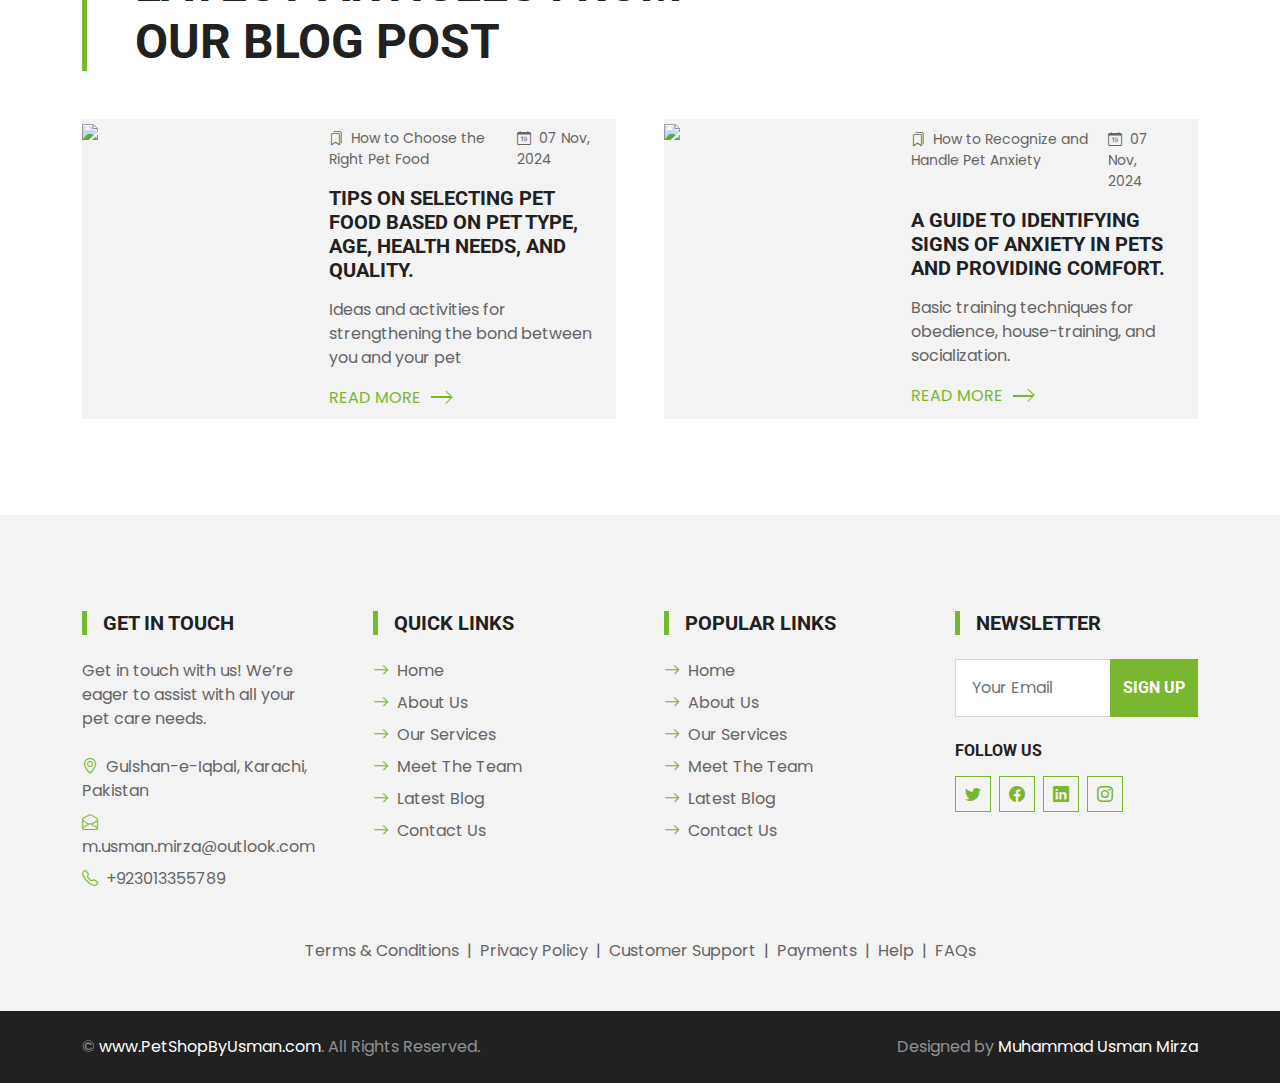
==== commit 98ec3a3f: "changes" ====
--- a/index.html
+++ b/index.html
@@ -68,7 +68,7 @@
     <!-- Navbar Start -->
     <nav class="navbar navbar-expand-lg bg-white navbar-light shadow-sm py-3 py-lg-0 px-3 px-lg-0">
         <a href="index.html" class="navbar-brand ms-lg-5">
-            <h1 class="m-0 text-uppercase text-dark"><i class="bi bi-shop fs-1 text-primary me-3"></i>Pet Shop</h1>
+            <h2 class="m-0 text-uppercase text-dark"> <a href="https://console.dialogflow.com/api-client/demo/embedded/077b73e0-978f-4e06-bd6f-8d60b7ceb94c">  <i class="bi bi-shop fs-1 text-primary me-3"></i> Talk To Pet-Shop Ai Assistant </h2>
         </a>
         <button class="navbar-toggler" type="button" data-bs-toggle="collapse" data-bs-target="#navbarCollapse">
             <span class="navbar-toggler-icon"></span>
@@ -82,7 +82,7 @@
                 <div class="nav-item dropdown">
                     <a href="#" class="nav-link dropdown-toggle" data-bs-toggle="dropdown">Pages</a>
                     <div class="dropdown-menu m-0">
-                        <a href="price.html" class="dropdown-item">Pricing Plan</a>
+                        
                         <a href="team.html" class="dropdown-item">The Team</a>
                         <a href="testimonial.html" class="dropdown-item">Testimonial</a>
                         <a href="blog.html" class="dropdown-item">Blog Grid</a>
@@ -109,7 +109,7 @@
                     <div class="d-flex align-items-center justify-content-center justify-content-lg-start pt-5">
                         <a href="" class="btn btn-outline-light border-2 py-md-3 px-md-5 me-5">Read More</a>
                         <button type="button" class="btn-play" data-bs-toggle="modal"
-                            data-src="https://www.youtube.com/embed/DWRcNpR6Kdc" data-bs-target="#videoModal">
+                            data-src=https://www.youtube.com/channel/UCuCTKG11Ucg0XzTjODAOPXQ data-bs-target="#videoModal">
                             <span></span>
                         </button>
                         <h5 class="font-weight-normal text-white m-0 ms-4 d-none d-sm-block">Play Video</h5>
@@ -728,6 +728,9 @@
 
     <!-- Template Javascript -->
     <script src="js/main.js"></script>
+
+    
+    
 </body>
 
 </html>